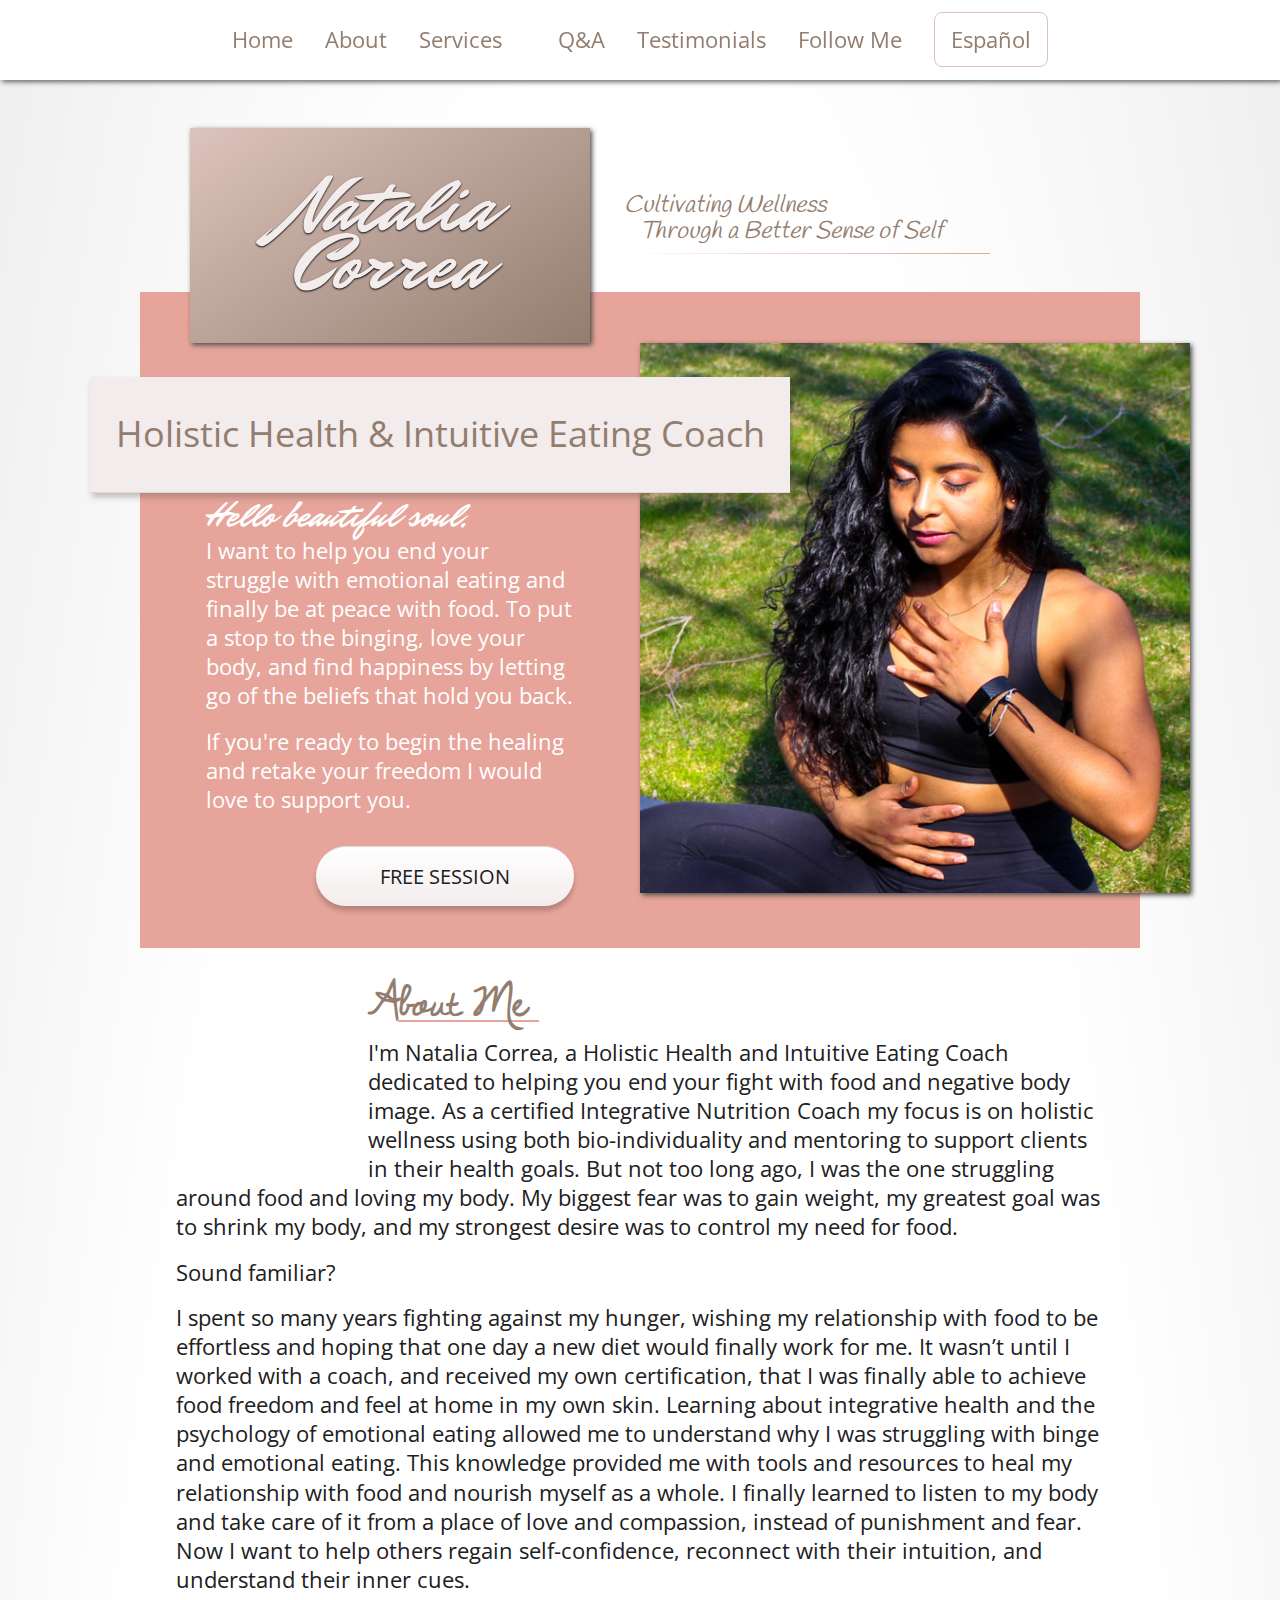
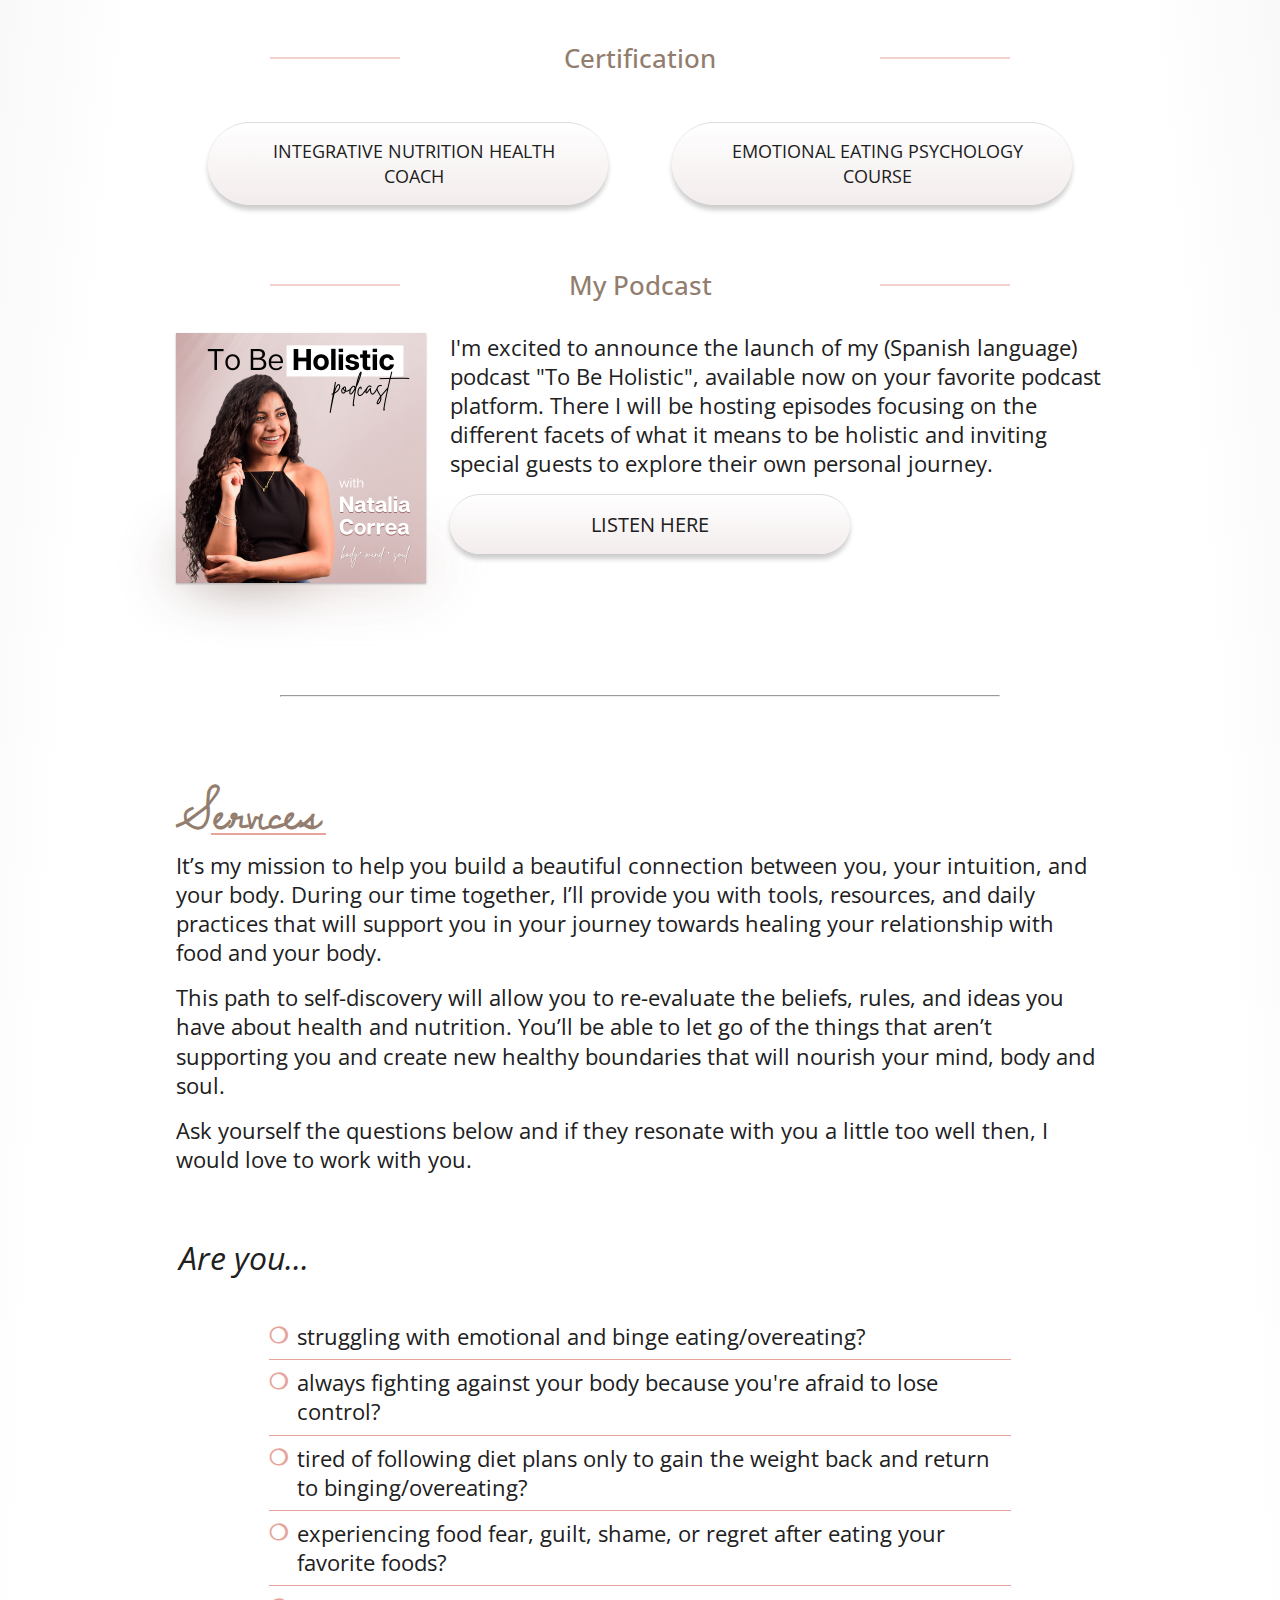
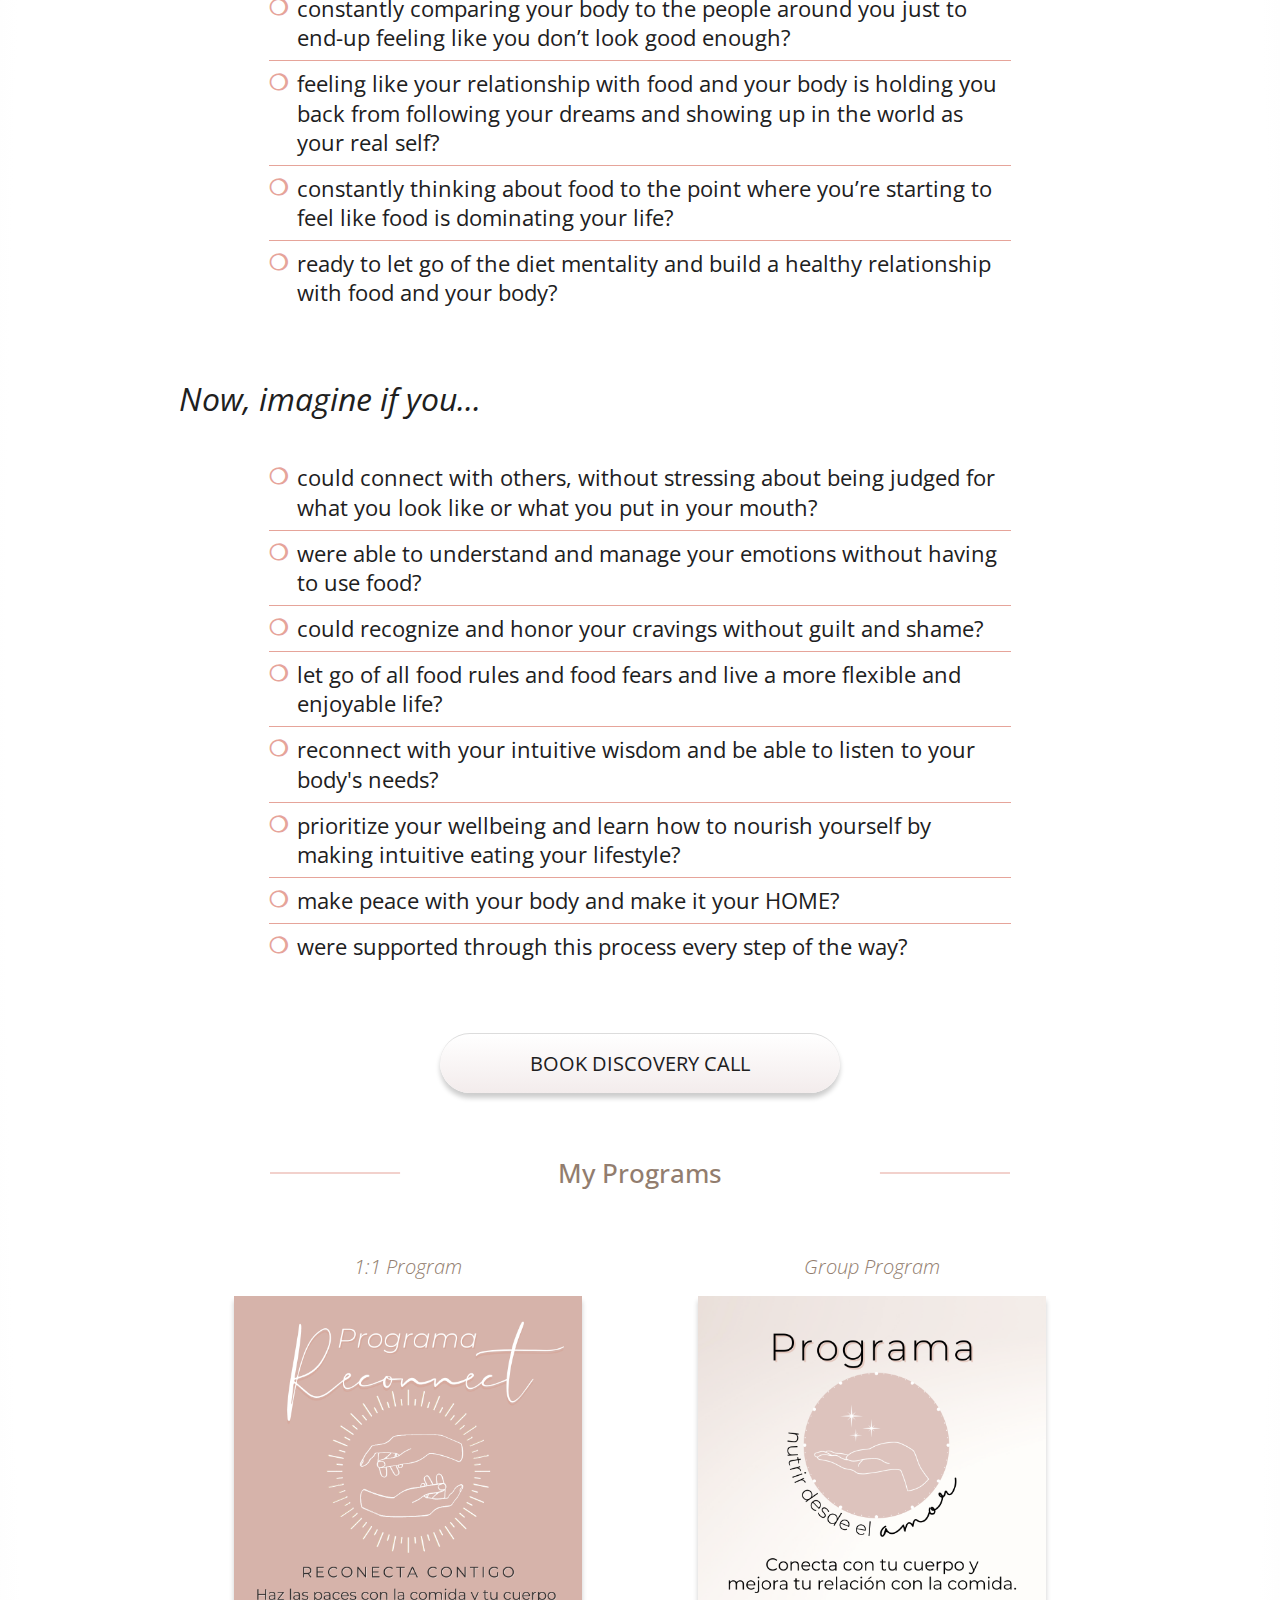
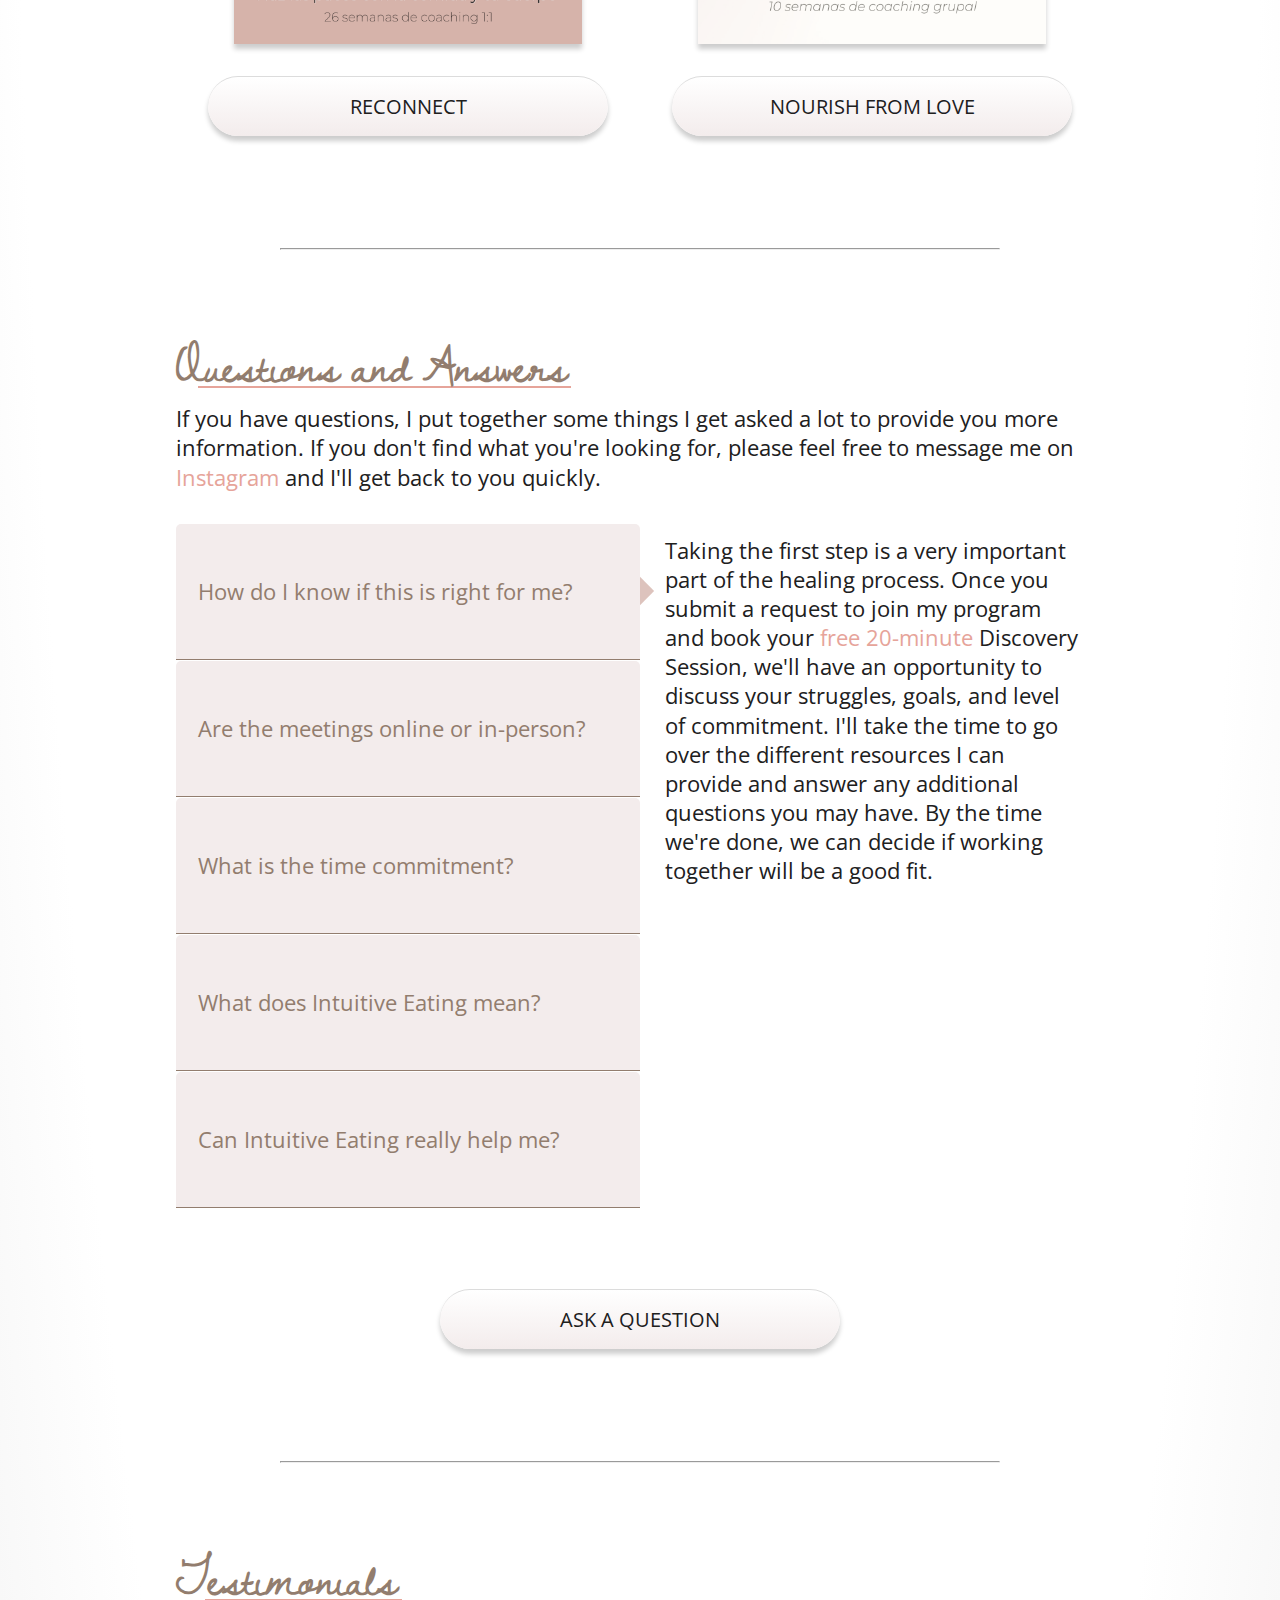
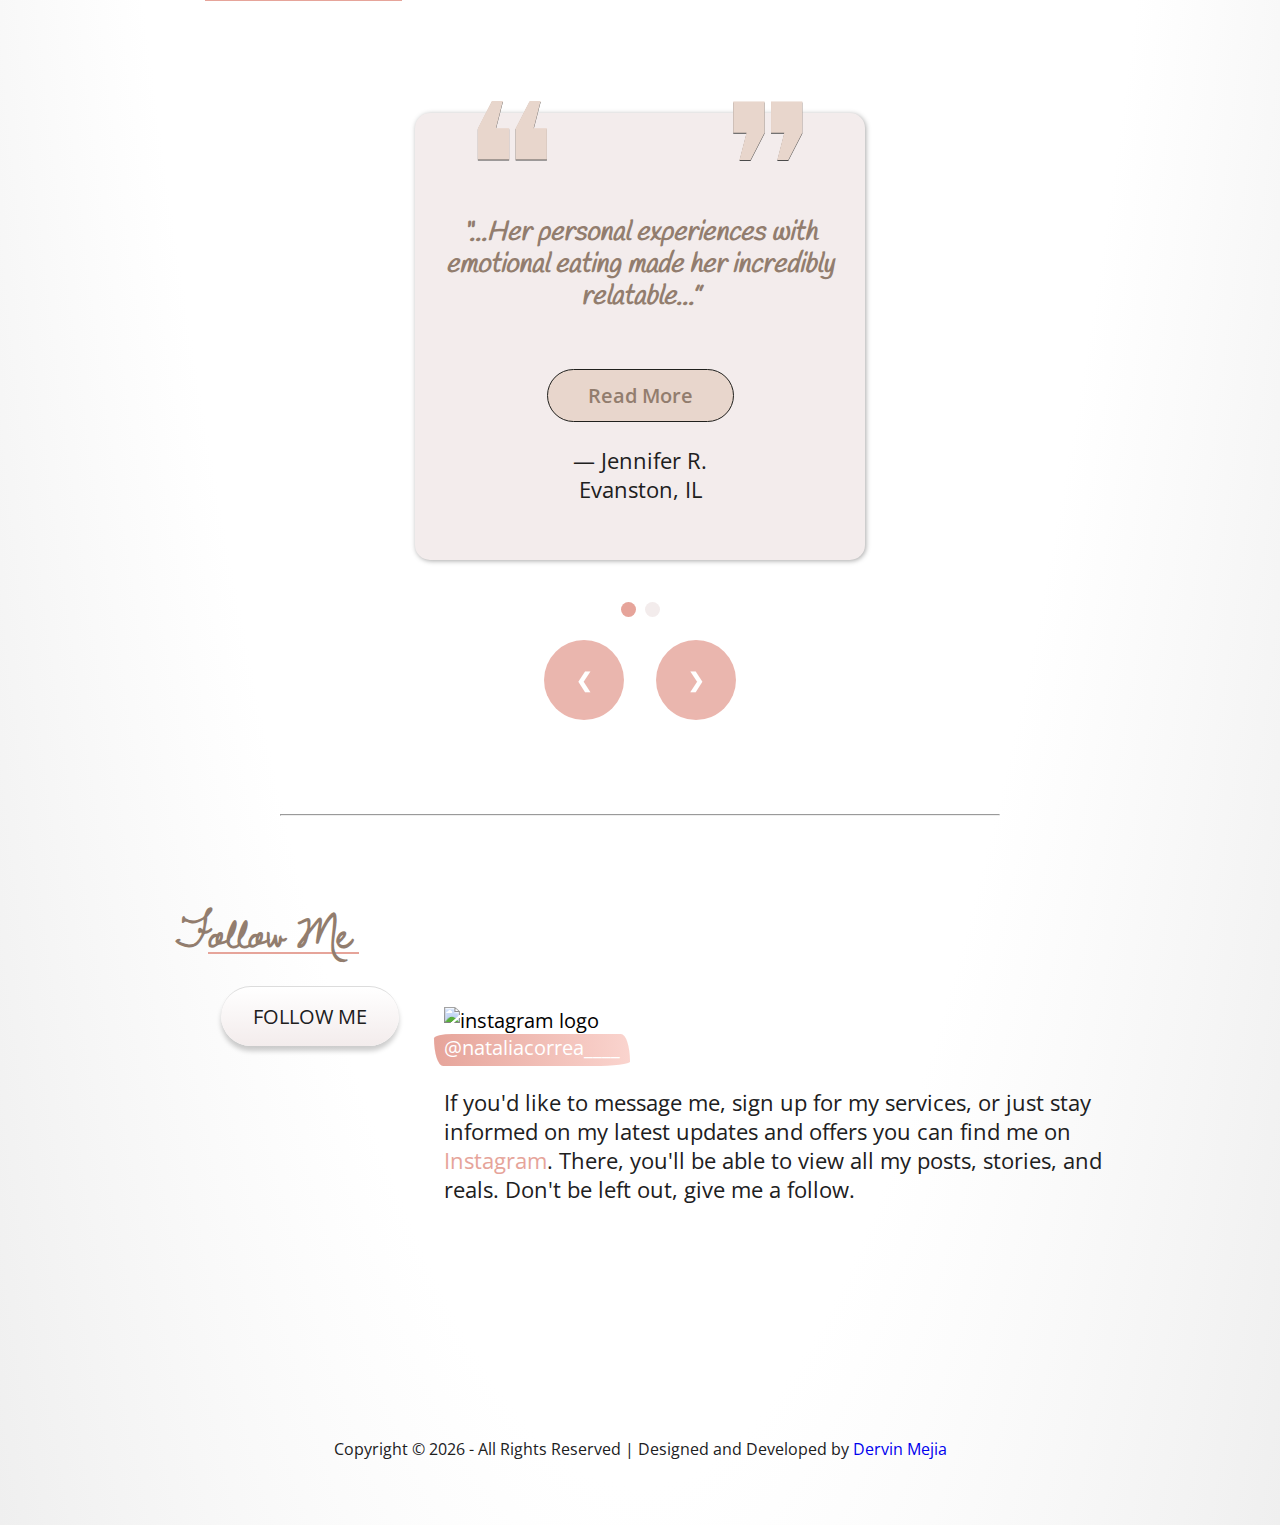
==== english.html @ 07b3b5d3 "update content, add reconnect and nourish pages" ====
<!DOCTYPE html>
<html lang="en">

<head>

  <link rel="shortcut icon" href="./images/favicon.png" type="image/png">

  <meta charset="UTF-8">
  <meta name="viewport" content="width=device-width, initial-scale=1.0">

  <meta name="description"
    content="Natalia Correa is a Health Coach helping sufferers of binge & emotional eating to build new beliefs about body image, food & self-care to redefine wellness">
  <meta name="keywords"
    content="Binge, Binging, Emotional Eating, Intuitive Eating, Integrative Nutrition, Integrative, Nutrition, Weight Gain, Weight Loss, Wellness, Lifestyle, Health, Health Coaching, Food Freedom, Mentoring ">
  <meta name="author" content="Natalia Correa">

  <meta property="fb:app_id" content="1051014145379075" />
  <meta property="og:type" content="website" />
  <meta property="og:title" content="Natalia Correa | Health Coach" />
  <meta property="og:site_name" content="Natalia Correa | Health Coach" />
  <meta property="og:description" content="Natalia Correa is a Health Coach helping sufferers of binge & emotional eating to build new beliefs about body image, food & self-care to redefine wellness" />
  <meta property="og:image" content="https://nataliacorrea.com/images/meditate.jpg" />
  <meta property="og:url" content="https://nataliacorrea.com/" />

  <title>Natalia Correa | Health Coach</title>

  <link rel="stylesheet"
    href="https://stackpath.bootstrapcdn.com/bootstrap/4.5.0/css/bootstrap.min.css"
    integrity="sha384-9aIt2nRpC12Uk9gS9baDl411NQApFmC26EwAOH8WgZl5MYYxFfc+NcPb1dKGj7Sk"
    crossorigin="anonymous">
  <link rel="stylesheet" href="https://use.fontawesome.com/releases/v5.0.10/css/all.css"
    integrity="sha384-+d0P83n9kaQMCwj8F4RJB66tzIwOKmrdb46+porD/OvrJ+37WqIM7UoBtwHO6Nlg"
    crossorigin="anonymous">
  <link rel="stylesheet"
    href="https://fonts.googleapis.com/css2?family=Allura&family=Calligraffitti&family=Open+Sans&family=Qwigley&display=swap">
  <link rel="stylesheet"
    href="https://fonts.googleapis.com/css2?family=Charmonman&family=Dancing+Script&family=Dawning+of+a+New+Day&family=Give+You+Glory&family=Italianno&family=La+Belle+Aurore&family=Liu+Jian+Mao+Cao&family=Reenie+Beanie&family=Zeyada&display=swap">
  <link rel="stylesheet" href="https://fonts.googleapis.com/css2?family=Mr+Dafoe&display=swap">
  <link rel="preconnect" href="https://fonts.gstatic.com">
  <link href="https://fonts.googleapis.com/css2?family=Handlee&display=swap" rel="stylesheet">

  <link rel="stylesheet" href="css/app.css">

  <script src="https://kit.fontawesome.com/9ba4d583d5.js" crossorigin="anonymous"></script>

</head>

<body>
  <div class="main-container">
    <div id="top-btn" class="btn-fixed">
      <div class="btn-grid">
        <span class="to-top hide">&#10095;</span>
      </div>
    </div>
    <nav class="navigation">

      <div id="nav-btn" class="btn-fixed">
        <div class="btn-grid">
          <input type="checkbox" id="hamburger" />
          <label for="hamburger">
            <span class="sr-only">Menu</span>
            <i class="fas fa-bars"></i>
          </label>
        </div>
      </div>

      <ul class="menu">
        <i class="far fa-times-circle"></i>
        <li><a href="/english.html#home" class="scroll" data-offset="150"><span>Home</span></a></li>
        <li><a href="/english.html#about" class="scroll" data-offset="150"><span>About</span></a></li>
        <li class="dropdown"><a href="/english.html#services" class="scroll" data-offset="75"><span>Services</span></a>
          <ul class="sub-menu">
            <li><a href="/reconnect.html"><span>Reconnect Program</span></a></li>
            <li><a href="/nourish.html"><span>Nourish From Love Program</span></a></li>
          </ul>
        </li>
        <li><a href="/english.html#qa" class="scroll" data-offset="75"><span>Q&A</span></a></li>
        <li><a href="/english.html#testimonials" class="scroll" data-offset="75"><span>Testimonials</span></a></li>
        <li><a href="/english.html#follow" class="scroll" data-offset="75"><span>Follow Me</span></a></li>
        <li><a href="/index.html" class="language"><span>Español</span></a></li>
      </ul>
    </nav>

    <header id="home" class="home-section">
      <div class="item-container">
        <div class="grid content">

          <a href="index.html" class="language"><span>Español</span></a>

          <p class="title">Natalia Correa</p>
          <p class="tag-line"><span>Cultivating Wellness</span><span>Through a Better Sense of
              Self</span></p>

          <div class="header-callout">
            <h1><span>Holistic Health&nbsp;</span><span>& Intuitive Eating Coach</span></h1>
          </div>

          <div class="banner-img">
            <img src="./images/intuitive-eating-meditation.png"
              alt="Natalia meditating with eyes closed and hand on heart, sitting cross legged on yoga matt in the park"
              title="banner image">
          </div>

          <div class="grid backdrop">
            <div class="intro">
              <p class="welcome">Hello beautiful soul,</p>
              <p class="name">I want to help you end your struggle with emotional eating and finally be at peace
                with food. To put a stop to the binging, love your body, and find happiness by letting go of
                the beliefs that hold you back.</p>
              <p>If you're ready to begin the healing and retake your freedom I would love to
                support you.</p>
              <a href="https://calendly.com/natalia_correa/discovery-call" target="_blank"
                rel="noopener noreferrer" class="cta">FREE SESSION</a>
            </div>
          </div>
        </div>
      </div>
    </header>

    <main>

      <section id="about" class="about-section">
        <div class="bio-pic animate hide">
          <div class="animate square"></div>
          <img src="./images/bioPic.jpg" alt="Natalia Correa smiling"
            title="Profile picture">
        </div>

        <div class="item-container">
          <div class="content">
            <h2>About Me</h2>
            <p>I'm Natalia Correa, a Holistic Health and Intuitive Eating Coach dedicated to helping
              you end your
              fight with food and negative body image. As a certified Integrative Nutrition Coach my
              focus is on
              holistic wellness using both bio-individuality and mentoring to support clients in
              their health goals.
              But not too long ago, I was the one struggling around food and loving my body. My
              biggest
              fear was to gain weight, my greatest goal was to shrink my body, and my strongest
              desire was to control
              my need for food.</p>
            <p>Sound familiar?</p>
            <p>I spent so many years fighting against my hunger, wishing my relationship with food
              to be effortless
              and hoping that one day a new diet would finally work for me. It wasn’t until I worked
              with a coach,
              and received my own certification, that I was finally able to achieve food freedom and
              feel
              at home in my own skin. Learning about integrative health and the psychology of
              emotional eating allowed
              me to understand why I was struggling with binge and emotional eating. This knowledge
              provided me with
              tools and resources to heal my relationship with food and nourish myself as a whole. I
              finally learned to
              listen to my body and take care of it from a place of love and compassion, instead of
              punishment and
              fear. Now I want to help others regain self-confidence, reconnect with their
              intuition, and
              understand their inner cues.</p>

            <h3 class="animate fff expand">Certification</h3>
            <div class="certifications">
              <a href="https://www.credly.com/badges/00db72fe-18e5-445b-955a-16bbfd015682"
                target="_blank" rel="noopener noreferrer" class="cta">
                <i class="fa fa-graduation-cap" aria-hidden="true"></i>
                Integrative Nutrition Health Coach
              </a>
              <a href="https://www.credly.com/badges/098a0854-853b-4ace-9980-cee1cf766b39"
                target="_blank" rel="noopener noreferrer" class="cta">
                <i class="fa fa-graduation-cap" aria-hidden="true"></i>
                Emotional Eating Psychology Course
              </a>
            </div>

            <h3 class="animate fff expand">My Podcast</h3>
            <div class="podcast">
              <div class="podcast-image">
                <img src="./images/podcast.png" alt="podcast cover">
              </div>
              <div class="podcast-content">
                <p>
                  I'm excited to announce the launch of my (Spanish language) podcast "To Be
                  Holistic", available now on your favorite podcast platform.
                  There I will be hosting episodes focusing on the different facets of what it means
                  to be holistic and inviting special
                  guests to explore their own personal journey.
                </p>

                <a href="https://tobeholistic.buzzsprout.com/" target="_blank"
                  rel="noopener noreferrer" class="cta">Listen Here</a>
              </div>

            </div>
          </div>
        </div>
      </section>

      <hr>

      <section id="services" class="services-section">
        <div class="item-container">
          <div class="content">
            <h2>Services</h2>

            <p>It’s my mission to help you build a beautiful connection between you, your intuition,
              and your
              body. During our time together, I’ll provide you with tools, resources, and daily
              practices that
              will support you in your journey towards healing your relationship with food and your
              body.</p>
            <p>This path to self-discovery will allow you to re-evaluate the beliefs, rules, and
              ideas you
              have about health and nutrition. You’ll be able to let go of the things that aren’t
              supporting you and
              create new healthy boundaries that will nourish your mind, body and soul.</p>
            <p>Ask yourself the questions below and if they resonate with you a little too well
              then, I
              would love to work with you.</p>

            <ul class="list mb-4">
              <span class="animate highlight-dark"><span class="animate highlight-text">Are
                  you...</span></span>
              <li>struggling with emotional and binge eating/overeating?</li>
              <li>always fighting against your body because you're afraid to lose control?</li>
              <li>tired of following diet plans only to gain the weight back and return to
                binging/overeating?</li>
              <li>experiencing food fear, guilt, shame, or regret after eating your favorite foods?
              </li>
              <li>constantly comparing your body to the people around you just to end-up feeling
                like you don’t
                look good enough?</li>
              <li>feeling like your relationship with food and your body is holding you back from
                following your
                dreams and showing up in the world as your real self?</li>
              <li>constantly thinking about food to the point where you’re starting to feel like
                food is
                dominating your life?</li>
              <li>ready to let go of the diet mentality and build a healthy relationship with food
                and your
                body?</li>
            </ul>

            <ul class="list mb-4">
              <span class="animate highlight-dark"><span class="animate highlight-text">Now, imagine
                  if you...</span></span>
              <li>could connect with others, without stressing about being judged for what you look
                like or
                what you put in your mouth?</li>
              <li>were able to understand and manage your emotions without having to use food?</li>
              <li>could recognize and honor your cravings without guilt and shame?</li>
              <li>let go of all food rules and food fears and live a more flexible and enjoyable
                life?</li>
              <li>reconnect with your intuitive wisdom and be able to listen to your body's needs?
              </li>
              <li>prioritize your wellbeing and learn how to nourish yourself by making intuitive
                eating your
                lifestyle?</li>
              <li>make peace with your body and make it your HOME?</li>
              <li>were supported through this process every step of the way?</li>
            </ul>

            <a href="https://calendly.com/natalia_correa/discovery-call" target="_blank"
              rel="noopener noreferrer" class="cta">BOOK DISCOVERY CALL</a>


            <h3 class="animate fff expand">My Programs</h3>

            <div class="two-columns">
              <div>
                <h4>1:1 Program</h4>
                <a href="/reconnect.html">
                  <img src="./images/reconnect-logo.png" alt="reconnect" class="program">
                </a>
                <a href="/reconnecta.html" class="cta">
                  Reconnect
                </a>
              </div>
              <div>
                <h4>Group Program</h4>
                <a href="/nourish.html">
                  <img src="./images/nourish-logo.png" alt="nourish" class="program">
                </a>
                <a href="/nutrir.html" class="cta">
                  Nourish from Love
                </a>
              </div>
            </div>

          </div>
        </div>
      </section>

      <hr>

      <section id="qa" class="qa-section">
        <div class="item-container">
          <div class="content">

            <h2>Questions and Answers</h2>
            <p>If you have questions, I put together some things I get asked a lot to provide you
              more information.
              If you don't find what you're looking for, please feel free to message me on
              <a href="https://www.instagram.com/nataliacorrea____/" target="_blank"
                rel="noopener noreferrer">Instagram</a>
              and I'll get back to you quickly.
            </p>

            <div class="accordions tabbed">
              <div class="accordion-item">
                <input type="checkbox" id="acc-faq-1">
                <label for="acc-faq-1" class="arrow">How do I know if this is right for me?</label>
                <div class="accordion-content hide show">
                  <p>Taking the first step is a very important part of the healing process. Once you
                    submit a request to join
                    my program and book your 
                    <a href="https://calendly.com/natalia_correa/discovery-call" target="_blank">free 20-minute</a> Discovery
                    Session, we'll have an opportunity to discuss your
                    struggles, goals, and level of commitment. I'll take the time to go over the
                    different resources I can
                    provide and answer any additional questions you may have. By the time we're
                    done, we can decide if working
                    together will be a good fit.
                  </p>
                </div>
              </div>
              <div class="accordion-item">
                <input type="checkbox" id="acc-faq-2">
                <label for="acc-faq-2" class="arrow">Are the meetings online or in-person?</label>
                <div class="accordion-content hide">
                  <p>Sessions are only available online via web conferencing at this time.
                    Unfortunately, due to current
                    circumstances, in-person meetings are not possible.</p>
                </div>
              </div>
              <div class="accordion-item">
                <input type="checkbox" id="acc-faq-3">
                <label for="acc-faq-3" class="arrow">What is the time commitment?</label>
                <div class="accordion-content hide">
                  <p>Sessions consist of 1-hour one-on-ones every two weeks. However, I know that
                    life gets busy, so don’t
                    worry. Every effort will be made to book appointments that are convenient to
                    your schedule.</p>
                </div>
              </div>
              <div class="accordion-item">
                <input type="checkbox" id="acc-faq-4">
                <label for="acc-faq-4" class="arrow">What does Intuitive Eating mean?</label>
                <div class="accordion-content hide">
                  <p>Intuitive Eating is a <em>non-diet</em> approach that helps you build a long-term,
                    healthy relationship with
                    food. It guides you to identify and reconnect with your natural hunger and
                    fullness cues. Intuitive Eating
                    puts you back in tune with your body's unique needs, instead of relying on
                    outside influences that tell
                    you what, when, and how much to eat.</p>
                </div>
              </div>
              <div class="accordion-item">
                <input type="checkbox" id="acc-faq-5">
                <label for="acc-faq-5" class="arrow">Can Intuitive Eating really help me?</label>
                <div class="accordion-content hide">

                  <p>The truth is, Intuitive Eating is for everyone, but it can make a huge
                    difference for people who have
                    an unhealthy relationship with food. However, by asking yourself the following
                    questions you can help
                    decide the answer for yourself</p>
                  <p>Do you obsess over your body size or the number you see on the scale? As a
                    result, have you done things
                    like calorie count or track food, exercise to make up for what you eat, or
                    eliminate entire food groups?
                    How about feeling deprived, out of control, or ashamed? Do you end up binging
                    when you're unable to hold
                    back cravings anymore? Do you think your self-worth depends on the way you look?
                  </p>
                  <p>If you answered yes to any of these then it means it's time for a change.
                    Intuitive Eating can make a
                    difference.</p>
                </div>
              </div>
            </div>

            <a href="https://www.instagram.com/nataliacorrea____/" target="_blank"
              rel="noopener noreferrer" class="cta">ASK A QUESTION</a>

          </div>
        </div>
      </section>

      <hr>

      <section id="testimonials" class="testimonials-section">
        <div class="item-container">
          <div class="content">
            <h2>Testimonials</h2>
            <div class="slideshow-container">
              <div class="mySlides">
                <div class="testimonial-item">
                  <div class="testimonial-content">
                    <div class="front">
                      <span class="quotes"></span>
                      <!-- <div class="client-image one"></div> -->
                      <div class="front-content">
                        <div class="client-testimonial">
                          <q class="part">“...Her personal experiences with emotional eating made
                            her incredibly relatable...”</q>
                        </div>
                        <a class="read-more">Read More</a>
                        <div class="client-name one">
                          <p>&mdash; Jennifer R.<br>Evanston, IL</p>
                        </div>
                      </div>
                    </div>
                    <div class="back">
                      <!-- <span class="quotes"></span> -->
                      <!-- <div class="client-image one"></div> -->
                      <div class="back-content">
                        <!-- <a class="back-arrow">Back</a> -->
                        <div class="client-testimonial">
                          <q class="full">“Natalia has a great energy about her and was exactly the
                            sounding board I was looking
                            for. Her personal experiences with emotional eating made her incredibly
                            relatable, and I felt like I
                            had a true partner in my journey. Natalia was able to offer practical,
                            achievable steps that set me
                            on a path to success. I highly recommend her!”
                          </q>
                        </div>
                        <br>
                        <a href="#testimonials" class="read-less">Read Less</a>
                        <div class="client-name one">
                          <p>&mdash; Jennifer P.<br>Evanston, IL</p>
                        </div>
                      </div>
                    </div>
                  </div>
                </div>
              </div>
              <div class="mySlides">
                <div class="testimonial-item">
                  <div class="testimonial-content">
                    <div class="front">
                      <span class="quotes"></span>
                      <!-- <div class="client-image two"></div> -->
                      <div class="front-content">
                        <div class="client-testimonial">
                          <q class="part">“...She's done a fabulous job holding space for me and
                            educating me about the mind, body, and soul connection...”</q>
                        </div>
                        <a class="read-more">Read More</a>
                        <div class="client-name two">
                          <p>&mdash; Adrienne W.<br>Salt Lake City, Utah</p>
                        </div>
                      </div>
                    </div>
                    <div class="back">
                      <!-- <span class="quotes"></span> -->
                      <!-- <div class="client-image two"></div> -->
                      <div class="back-content">
                        <!-- <a class="back-arrow">Back</a> -->
                        <div class="client-testimonial">
                          <q class="full">Natalia is a very thoughtful, caring, knowledgeable, and
                            understanding coach. She's been able to
                            help me change my overall mindset around food and the role it plays in
                            my life. She's done a
                            fabulous job holding space for me and educating me about the mind, body,
                            and soul connection. I have
                            really benefited from learning about the different types of hunger and
                            understanding how they all
                            play a role in my life. I would recommend her to anyone who is looking
                            to understand their body,
                            their hunger, and their relationship with food.</q>
                        </div>
                        <br>
                        <a href="#testimonials" class="read-less">Read Less</a>
                        <div class="client-name two">
                          <p>&mdash; Adrienne W.<br>Salt Lake, Utah</p>
                        </div>
                      </div>
                    </div>
                  </div>
                </div>
              </div>

              <div class="controls">
                <a class="prev" onclick="plusSlides(-1)">&#10094;</a>
                <a class="next" onclick="plusSlides(1)">&#10095;</a>
              </div>
            </div>
            <div class="dot-container">
              <span class="dot" onclick="currentSlide(1)"></span>
              <span class="dot" onclick="currentSlide(2)"></span>
              <!-- <span class="dot" onclick="currentSlide(3)"></span> -->
            </div>
          </div>
        </div>

        <br>

      </section>

      <hr>

      <section id="follow" class="follow-section">
        <div class="item-container">
          <div class="content">
            <h2>Follow Me</h2>

            <div class="insta">
              <div class="insta-link">
                <a href="https://www.instagram.com/nataliacorrea____/" target="_blank"
                  rel="noopener noreferrer">
                  <i class="fab fa-instagram" aria-hidden="true"></i>
                </a>
                <a href="https://www.instagram.com/nataliacorrea____/" target="_blank"
                  rel="noopener noreferrer" class="cta">
                  follow me
                </a>
              </div>
              <div class="insta-info">
                <img
                  src="https://www.instagram.com/static/images/web/mobile_nav_type_logo.png/735145cfe0a4.png"
                  alt="instagram logo" title="instagram logo">
                <span class="highlight">
                  <a href="https://www.instagram.com/nataliacorrea____/" target="_blank"
                    rel="noopener noreferrer">
                    @nataliacorrea____
                  </a>
                </span>
                <br>
                <br>
                <p>If you'd like to message me, sign up for my services, or just stay informed on my
                  latest updates and offers you can find me on
                  <a href="https://www.instagram.com/nataliacorrea____/" target="_blank"
                    rel="noopener noreferrer">Instagram</a>. There, you'll be able to view all my
                  posts, stories, and reals. Don't be left out, give me a follow.
                </p>
              </div>

            </div>
            <div id="instafeed">
              <!-- instagram feed imported here -->
            </div>

            <div class="fb fb-like" data-href="https://nataliacorrea.com/" data-width=""
              data-layout="button" data-action="like" data-size="small" data-share="true"></div>

          </div>
        </div>
      </section>
    </main>
    <footer>
      <p>Copyright © <nm>
          <script type="text/javascript">
            document.write(new Date().getFullYear());
          </script>
        </nm> - All Rights Reserved | Designed and Developed by <a class=""
          href="http://dervinmejia.com" target="_blank" rel="noopener">Dervin Mejia</a></p>
    </footer>
  </div>

  <script src="https://ajax.googleapis.com/ajax/libs/jquery/3.5.1/jquery.min.js"></script>

  <script src="https://cdn.jsdelivr.net/npm/popper.js@1.16.0/dist/umd/popper.min.js"
    integrity="sha384-Q6E9RHvbIyZFJoft+2mJbHaEWldlvI9IOYy5n3zV9zzTtmI3UksdQRVvoxMfooAo"
    crossorigin="anonymous"></script>

  <script src="https://stackpath.bootstrapcdn.com/bootstrap/4.5.0/js/bootstrap.min.js"
    integrity="sha384-OgVRvuATP1z7JjHLkuOU7Xw704+h835Lr+6QL9UvYjZE3Ipu6Tp75j7Bh/kR0JKI"
    crossorigin="anonymous"></script>

  <script type="text/javascript" src="./js/instafeed.js"></script>
  <script type="text/javascript" src="js/global.js"></script>


  <div id="fb-root"></div>
  <script async defer crossorigin="anonymous"
    src="https://connect.facebook.net/en_US/sdk.js#xfbml=1&version=v9.0&appId=1051014145379075&autoLogAppEvents=1"
    nonce="lxeEaCYO"></script>

  <script>
        // window.fbAsyncInit = function () {
        //   FB.init({
        //     appId: '1051014145379075',
        //     autoLogAppEvents: true,
        //     status: true,
        //     xfbml: true,
        //     version: 'v9.0'
        //   });
        //   FB.AppEvents.logPageView();
        // };

        // (function (d, s, id) {
        //   var js, fjs = d.getElementsByTagName(s)[0];
        //   if (d.getElementById(id)) { return; }
        //   js = d.createElement(s); js.id = id;
        //   js.src = "https://connect.facebook.net/en_US/sdk.js";
        //   fjs.parentNode.insertBefore(js, fjs);
        // }(document, 'script', 'facebook-jssdk'));

        // FB.ui({
        //   method: 'share',
        //   href: 'https://developers.facebook.com/docs/'
        // }, function (response) { });

    /* :::::::::::::::::: end FACEBOOK ADD/SHARE :::::::::::::::::: */
  </script>

</body>

</html>
---- css/app.css ----
/* ::::: VARIABLES ::::: */
:root {
  --insta1: #F3ECEC;
  --insta2: #E8D6CC;
  --insta3 :#DDC3BD;
  --insta4 :#927d6e;
  --insta5 :#e6a49a;
  --text: #20201d;
}
/* ::::: end VARIABLES ::::: */


/* ::::: RESET ::::: */
/* Box sizing rules */
*,
*::before,
*::after,
html {
  -webkit-box-sizing: border-box;
          box-sizing: border-box;
}
/* html,  */
html:focus-visible {
  scroll-behavior: smooth;
}
/* Remove default padding */
ul[class],
ol[class] {
  padding: 0;
  margin-bottom: 1rem;
}
/* Remove default margin */
body, h1, h2, h3, h4, p, 
ul[class],ol[class], li,
figure, figcaption,
blockquote, dl, dd {
  margin: 0;
}
h2, h3, h4, p {
  margin-bottom: 1rem;
}
/* Set core body defaults */
body {
  line-height: 1.35;
  min-height: 100vh;
  scroll-behavior: smooth;
  text-rendering: optimizeSpeed;
}
/* Remove list styles on ul, ol elements with a class attribute */
ul[class], ol[class] {
  list-style: none;
}
/* A elements that don't have a class get default styles */
a:not([class]) {
  -webkit-text-decoration-skip: ink;
    text-decoration-skip-ink: auto;
}
a {
  text-decoration: none;
  transition: all .35s ease-in;
}
/* Make images easier to work with */
img {
  display: block;
  max-width: 100%;
}
/* Natural flow and rhythm in articles by default */
article > * + * {
  margin-top: 1em;
}
/* Inherit fonts for inputs and buttons */
input, button, textarea, select {
  font: inherit;
}
/* ::::: end RESET ::::: */


/* ::::: GLOBAL STYLES ::::: */
html, body {
  font-family: 'Open Sans', sans-serif;
}
hr {
  display: block;
  margin: 2rem auto;
  width: 80%;
}
@media screen and (min-width: 768px) {
  hr {
    display: block;
    margin: 4rem auto;
    width: 60%;
  }
}
p, q, ul, li, label {
  color: var(--text);
  font-size: 1.35rem;
}
@media screen and (min-width: 320px) and (max-width: 374px) {
  p:not([class]), a, q, ul, li, label, span {
    font-size: .95rem;
    line-height: 1.2rem
  }
  header .tag-line {
    font-size: .85rem !important;
    line-height: 1.2rem !important;
  }
}
q:before, q:after{ content: "";}
ul.list {
  margin: 4rem auto;
}
@media screen and (min-width: 768px) {
  ul.list {
    width: 80%;
  }
}
ul.list.no-bullet {
  margin: .5rem auto;
  width: auto;
}
ul.list.no-bullet li::before {
  content: '';
  margin: 0;
}

ul.list li::before {
  color: var(--insta5);
  content: '\274D';
  display: -webkit-inline-box;
  display: -ms-inline-flexbox;
  display: inline-flex;
  font-style: normal;
  font-variant: normal;
  text-rendering: auto;
  -webkit-font-smoothing: antialiased;
  font-family: "Font Awesome 5 Free";
  font-weight: 900;
  margin-right: .5rem;
}
ul.list li {
  border-bottom: 1px solid var(--insta5);
  padding: .5rem 0;
  display: -webkit-box;
  display: -ms-flexbox;
  display: flex;
}
ul.list li:last-child {
  border: none;
}
h2 {
  color: var(--insta4);
  display: inline-block;
  font-family: 'Dawning of a New Day', cursive;
  font-size: 2rem;
  line-height: 1.8rem;
  margin-top: 1rem;
  word-spacing: -10px;
}
@media screen and (min-width: 380px){
  h2 {font-size: 2.5rem; line-height: 2.2rem;};
}
@media screen and (min-width: 768px){
  h2 {font-size: 3rem; line-height: 2.5rem;};
}
/* @media screen and (min-width: 411px){
  h2 {font-size: 3rem};
} */
h2:after, h2:before {
  content: '';
  display: block;
  background-color: var(--insta5);
  height: 2px; 
  justify-items: self-start;
  margin-left: 2rem;
  text-align: end;
}
h2::before {position: absolute;}
.about-section h2:after {margin-left: 1.2rem; width: 89px;}
@media screen and (min-width: 380px){
  .about-section h2:after {margin-left: 1.5rem; width: 112px;}
}    
@media screen and (min-width: 768px){
  .about-section h2:after {margin-left: 1.9rem; width: 141px;}
}

.services-section h2:after {margin-left: 1.4rem; width: 78px;}
@media screen and (min-width: 380px){
  .services-section h2:after {margin-left: 1.8rem; width: 96px;}
}    
@media screen and (min-width: 768px){
  .services-section h2:after {margin-left: 2.2rem; width: 115px;}
}

  /* --- PROGRAMS --- */

  .two-columns div img {
    margin: auto;
  }
  .two-columns div h4 {
    color: var(--insta4);
    font-style: italic;
    font-weight: 100;
    text-align: center;
  }
  .two-columns div a img.program {
    box-shadow: rgb(0 0 0 / 20%) 0px 5px 5px;
    cursor: pointer;
    margin-bottom: 2rem;
    transition: all 0.3s ease 0s;
    width: 75%;
  }
  .two-columns div a:active > img.program,
  .two-columns div a:focus > img.program,
  .two-columns div a:hover > img.program {
    box-shadow: 0px 8px 15px rgb(0 0 0 / 20%);
    transform: translateY(-5px);
  }
  .two-columns.program div:first-child img {
    display: none;
  }
  .two-columns.program div:last-child img {
    margin: auto;
  }
  /* --- end PROGRAMS --- */

.reconnect-section h2:after {margin-left: 1.2rem; width: 198px;}
@media screen and (min-width: 380px){
  .reconnect-section h2:after {margin-left: 1.4rem; width: 250px;}
}    
@media screen and (min-width: 768px){
  .reconnect-section h2:after {margin-left: 1.8rem; width: 300px;}
}

.nourish-section h2:after {margin-left: 0; width: 6.5rem;}
.nourish-section h2:before {margin: 1.7rem 0 0 .9rem; width: 220px;}
@media screen and (min-width: 375px){
  .nourish-section h2:after {display: none;}
  .nourish-section h2:before {margin: 1.8rem 0 0 1.2rem; width: 315px;}
}    
@media screen and (min-width: 380px){
  .nourish-section h2:after {display: block; margin-left: 0; width: 125px;}
  .nourish-section h2:before {margin: 2.2rem 0 0 .9rem; width: 320px;}
}    
@media screen and (min-width: 410px){
  .nourish-section h2:after {margin-left: 0; width: 130px;}
  .nourish-section h2:before {margin: 2.2rem 0 0 .9rem; width: 285px;}
}    
@media screen and (min-width: 550px){
  .nourish-section h2:after {display: none;}
  .nourish-section h2:before {margin: 2.6rem 0 0 1.8rem; width: 490px;}
}    
@media screen and (min-width: 768px){
  .nourish-section h2:after {margin-left: 1.8rem; width: 490px;}
}

.qa-section h2:after {margin-left: 1.1rem; width: 242px;}
@media screen and (min-width: 380px){
  .qa-section h2:after {margin-left: 1.4rem; width: 304px;}
}
@media screen and (min-width: 768px){
  .qa-section h2:after {margin-left: 1.4rem; width: 373px;}
}

.testimonials-section h2:after {margin-left: 1.2rem; width: 134px;}
@media screen and (min-width: 380px){
  .testimonials-section h2:after {margin-left: 1.5rem; width: 165px;}
}
@media screen and (min-width: 768px){
  .testimonials-section h2:after {margin-left: 1.8rem; width: 197px;}
}

.follow-section h2:after {margin-left: 1.3rem; width: 99px;}
@media screen and (min-width: 380px){
  .follow-section h2:after {margin-left: 1.6rem; width: 125px;}
}
@media screen and (min-width: 768px){
  .follow-section h2:after {margin-left: 2rem; width: 151px;}
} 

h3 {
  color: var(--insta4);
  font-family: 'Open Sans', sans-serif;
  font-size: 1.65rem;
  font-weight: 500;
  line-height: .85rem;
  text-align: center;
}
h3.fff {
  -ms-flex-line-pack: center;
      align-content: center;
  color: var(--insta4);
  display: -webkit-box;
  display: -ms-flexbox;
  display: flex;
  font-weight: 500;
  -webkit-box-pack: center;
      -ms-flex-pack: center;
          justify-content: center;
  line-height: 2rem;
  margin: 4rem auto;
  position: relative;
  text-align: center;
}
.flex {
  display: -webkit-box;
  display: -ms-flexbox;
  display: flex;
}
.grid {
  display: -ms-grid;
  display: grid;
  -ms-grid-columns: (1fr)[12];
  grid-template-columns: repeat(24, 1fr);
  grid-auto-rows: auto 50px;
  grid-template-rows: none;
}
/* @media screen and (min-width: 960px) {
  .grid {
    grid-auto-rows: 50px !important;
  }
}
 */
.item-container {
  -ms-grid-column: 1;
  -ms-grid-column-span: 12;
  grid-column: 1/13;
}
.main-container {
  overflow-x: hidden;
}
section a {
  color: var(--insta5);
}
section a:hover {
  color: var(--insta5);
  text-decoration: underline;
}
section .item-container {
  padding: 1rem;
}
main {
  width: 100%;
}
footer {
  display: -webkit-box;
  display: -ms-flexbox;
  display: flex;
  -webkit-box-pack: center;
      -ms-flex-pack: center;
          justify-content: center;
  margin-top: 4rem;
  padding: 1rem;
}
footer p {
  font-size: .75rem;
  margin: 0;
  padding: 0;
  text-align: center;
}
@media screen and (min-width: 960px) {
  header {
    margin: 0 auto;
    max-width: 1200px;
    min-width: auto;
  }
  main {
    margin: 0 auto;
    max-width: 1200px;
    min-width: auto;
  }
  section {
    width: 960px;
    margin: 0 auto;
  }
  footer p {
    font-size: 1rem;
    padding: 3rem 0;
  }
}
.hide {
  opacity: 0;
}
.show {
  opacity: 1;
}

.fade-in {
  -webkit-animation: fadeIn 2s;
          animation: fadeIn 2s;
  display: -webkit-box;
  display: -ms-flexbox;
  display: flex;
  opacity: 1;
  visibility: visible;
}
.fade-out {
  -webkit-animation: fadeOut 2s;
          animation: fadeOut 2s;
  display: none;
  opacity: 0;
  visibility: none;
}

@-webkit-keyframes fadeIn {
  from {
    opacity: 0;
  }
  to {
    opacity: 1;
  }
}

@keyframes fadeIn {
  from {
    opacity: 0;
  }
  to {
    opacity: 1;
  }
}
@-webkit-keyframes fadeOut {
  from {
    opacity: 1;
  }
  to {
    opacity: 0;
  }
}
@keyframes fadeOut {
  from {
    opacity: 1;
  }
  to {
    opacity: 0;
  }
}


/* Bootstrap Overrides */
.card {
  background-color: var(--insta1);
  box-shadow: 0px 2px 1px #A8A8A8;
  margin: 14px 0 2rem;
}
@media screen and (min-width: 768px) {
.card {
  margin: 0 0 2rem;
}

}
.card p {
  margin: 0;
  text-align: center;
}
/* Bootstrap Overrides */


a.cta {
  align-items: center;
  background-image: linear-gradient(to bottom,#FFFFFF, var(--insta1));
  border-radius: 45px;
  border-top: 1px solid gainsboro;
  box-shadow: 0px 5px 5px rgba(0, 0, 0, 0.2);
  color: var(--text);
  cursor: pointer;
  display: -webkit-box;
  display: -ms-flexbox;
  display: flex;
  font-size: 1.25rem;
  -webkit-box-pack: center;
  -ms-flex-pack: center;
  justify-content: center;
  margin: 2rem auto;
  padding: 1rem 2rem;
  position: relative;
  text-align: center;
  text-decoration: none;
  text-transform: uppercase;
  transition: all 0.3s ease 0s;
  outline: none;
  max-width: 90%;
}
a.cta.round {
  align-items: center;
  border-radius: 50%;
  height: 50px; width: 50px;
  margin: 0;
  padding: 0;
}
a.cta .fa {
  color: var(--insta4);
  font-size: 3.75rem;
  opacity: .25;
  padding-right: 0.7rem;
}
a.cta:hover .fa {
  color: var(--insta3);
  opacity: .5;
}
@media screen and (min-width: 768px) {
  a.cta {
    max-width: 25rem;
  }
}
a.cta:hover {
  background-image: linear-gradient(to top,#FFFFFF, var(--insta1));
  border-top: none;
  box-shadow: 0px 8px 15px rgba(0, 0, 0, 0.2);
  color: var(--insta5);
  text-decoration: none;
  transform: translateY(-5px);
}

.accordions,
.accordions1 {
  display: -webkit-box;
  display: -ms-flexbox;
  display: flex;
  -webkit-box-orient: vertical;
  -webkit-box-direction: normal;
  -ms-flex-direction: column;
  flex-direction: column;
  margin: 2rem 0;
}
.accordions input,
.accordions1 input {
  display: none;
}
.accordions label,
.accordions1 label {
  background: var(--insta1);
  border-bottom: 1px solid var(--insta4);
  border-top-left-radius: 5px;
  border-top-right-radius: 5px;
  color: var(--insta4);
  cursor: pointer;
  display: block;
  margin: 0 0 1px 0;
  padding: 8px 45px 8px 1rem;
  position: relative;
  -webkit-transition: all .5s ease ;
  -o-transition: all .5s ease ;
  transition: all .5s ease;
}
.accordions label:hover,
.accordions1 label:hover {
  background-image: -webkit-gradient(linear, left top, left bottom, from(var(--insta1)), color-stop(80%, var(--insta2)));
  background-image: -o-linear-gradient(top, var(--insta1), var(--insta2) 80%);
  background-image: linear-gradient(to bottom, var(--insta1), var(--insta2) 80%);
}
.accordions label::after,
.accordions1 label::after {
  color: var(--insta3);
  content: '\f078';
  font-family: "Font Awesome 5 Free";
  font-size: 22px;
  font-weight: 600; /*won't display without this*/
  position: absolute;
  right: 1rem;
  top: 50%;
  text-shadow: 0 1px 2px var(--insta4);
  -webkit-transform: translateY(-50%);
  -ms-transform: translateY(-50%);
  transform: translateY(-50%);
}
.accordions input:checked + label::after,
.accordions1 input:checked + label::after {
	content: '\f077';
}
.accordions .accordion-content,
.accordions1 .accordion-content {
  border-bottom: 1px solid var(--insta2);
  border-left: 1px solid var(--insta2);
  border-right: 1px solid var(--insta2);
  border-bottom-left-radius: 5px;
  border-bottom-left-radius: 5px;
  padding: .25rem 1rem;
}
.accordions .accordion-content p:first-child,
.accordions1 .accordion-content p:first-child {
  margin: .75rem 0 1rem;
}
@media screen and (min-width: 768px){
  .accordions .accordion-content {
    padding: .65rem 1.5rem;
  }
}
.accordions input + label + .accordion-content,
.accordions1 input + label + .accordion-content {
  display: none;
  min-height: 0;
}
.accordions input:checked + label + .accordion-content,
.accordions1 input:checked + label + .accordion-content {
  display: -webkit-box;
  display: -ms-flexbox;
  display: flex;
  -webkit-box-orient: vertical;
  -webkit-box-direction: normal;
      -ms-flex-direction: column;
          flex-direction: column;
  min-height: 70px;
  -webkit-animation: fadeIn 1s;
          animation: fadeIn 1s;
}
.accordions1 ul.list {
  padding: 0;
}
.accordions1 .accordion-content {
  padding: .65rem 1.5rem;
  justify-content: flex-start;
}
.accordions1 ul.list.no-bullet {
  width: 100%;
}
/* ::::: end GLOBAL STYLES ::::: */


/* ::::: FONTS  ::::: */
/* @font-face {
  font-family: 'font name here';
  src: url('assets/fonts/font-name.ttf');
} */
/* ::::: end FONTS  ::::: */


/* --- NAVIGATION --- */
nav {
  /* display: flex; */
  /* display: -ms-grid;
  display: grid;
  -ms-grid-columns: (1fr)[12];
  grid-template-columns: repeat(12, 1fr); */
  justify-items: center;
  position: fixed;
    bottom: 1rem;
    left: 50%;
  -webkit-transform: translateX(-50%);
      -ms-transform: translateX(-50%);
          transform: translateX(-50%);
  width: 100%;
  z-index: 100;
}
nav #hamburger ~ label {
  -webkit-box-align: center;
  -ms-flex-align: center;
  align-items: center;
  background-color: var(--insta5);
  border: 2px solid #FFFFFF;
  border-radius: 50%;
  box-shadow: 0 0 20px rgba(70, 70, 70, 0.15);
  color: #FFFFFF;
  cursor: pointer;
  display: -webkit-box;
  display: -ms-flexbox;
  display: flex;
  font-family: "Font Awesome 5 Free";
  font-size: 1.5rem;
  font-weight: 600;
  -ms-grid-column: 8;
  -ms-grid-column-span: 5;
  grid-column: 20/25;
  grid-row: 1;
  height: 4rem;
  width: 4rem;
  -webkit-box-pack: center;
  -ms-flex-pack: center;
  justify-content: center;
  line-height: 3.9rem;
  margin: 0;
  z-index: 20;
  text-align: center;
  transition: all 1s ease;
}
#nav-btn {
  bottom: 4rem;
  margin-bottom: -.5rem;
  transition: all 1s ease;
  z-index: 20;
}
#top-btn {
  bottom: 1rem;
  transition: all 1s ease;
}
.btn-fixed {
  display: flex;
  justify-content: center;
  margin: auto;
  position: fixed;
  bottom: 0rem;
  right: 1rem;
  width: 60px;
  z-index: 100;
}
.to-top {
  align-items: center;
  border: 1px solid var(--insta5);
  background-image: linear-gradient(to left, #FFFFFF, var(--insta1));
  border-radius: 50%;
  box-shadow: 0 0 20px rgba(70, 70, 70, 0.15);
  color: var(--insta5);
  cursor: pointer;
  display: flex;
  /* font-size: 2rem; */
  grid-column: 23/24;
  grid-row: 2;
  justify-content: center;
  height: 50px;
  width: 50px;
  /* line-height: 2rem; */
  margin: 0;
  transform: rotate(-90deg);
  transform-origin: center;
  transition: all .5s ease;
  z-index: 10;
}
.to-top:hover {
  height: 60px; width: 60px;
}
@media screen and (min-width: 1200px) {
  .btn-fixed {
    left: 50%;
    transform: translateX(-50%);
    width: 1200px;
  }
  .btn-grid {
    display: grid;
    grid-template-columns: repeat(24, 1fr);
    width: 100%;
  }
}

.to-top::after {
  /* color: rgb(200, 200, 200);
  content: '\276F';
  font-size: 2rem;
  grid-column: 10/13;
  line-height: 1.8rem;
  position: fixed;
    bottom: 2rem;
  transform: translateX(-50%) rotate(-90deg);
  transform-origin: center;
  text-shadow: -1px 0 var(--text);
  z-index: 10; */
}
nav input {
  display: none;
}
nav .menu {
  background-color: #FFFFFF;
  border-radius: 25px;
  display: none;
  flex-direction: column;
  font-size: 1.5rem;
  width: 100%;
  padding: 1rem 0;
  position: absolute;
    bottom: 0;
  text-align: center;
  z-index: 500;
}
nav input:checked + label + .menu {
  display: -webkit-box;
  display: -ms-flexbox;
  display: flex;
  -webkit-box-orient: vertical;
  -webkit-box-direction: normal;
      -ms-flex-direction: column;
          flex-direction: column;
}
nav .menu li a {
  color: var(--insta4);
  line-height: 3rem;
}
nav .menu a.language {
  border: none;
  padding: 0;
}
nav .menu i {
  font-size: 2rem;
  color: var(--insta5);
  display: inline;
  text-align: right;
  padding-right: 20px;
}
@media screen and (min-width: 1200px) {
  nav .menu i {
    display: none;
  }
  nav .menu .dropdown {
    position: relative;
    padding-right: 2.5rem;
  }
  nav .menu .dropdown:after {
    color: var(--insta4);
    content: '\f078';
    display: block;
    font-family: "Font Awesome 5 Free";
    font-size: 1rem;
    font-weight: 600;
    position: absolute;
      right: 1rem;
      top: 1.55rem;
    /* -webkit-transform: translateY(-50%);
    -ms-transform: translateY(-50%);
    transform: translateY(-50%); */
        transform-origin: center center;
        transition: all .35s ease-in;

  }
  nav .menu .dropdown:hover:after {
    transform: rotate(-180deg);
    transform-origin: inherit;
  }
  nav .menu .sub-menu {
    /* background-image: -o-linear-gradient(124deg, var(--insta4), var(--insta3));
    background-image: linear-gradient(326deg, var(--insta4), var(--insta3)); */
    background-color: var(--insta1);
    border-bottom-left-radius: .25rem;
    border-bottom-right-radius: .25rem;
    box-shadow: 0 2px 2px rgb(80, 80, 80);
    color: var(--insta4);
    display: hidden;
    height: 0;
    position: absolute;
    left: 0;
    top: 3.5rem;
    opacity: 0;
    text-align: left;
    transition: all .35s ease-in;
    z-index: -1;
  }
  nav .menu .dropdown:active .sub-menu,
  nav .menu .dropdown:focus .sub-menu,
  nav .menu .dropdown:hover .sub-menu {
    display: block;
    height: 8.3rem;
    opacity: 1;
    padding: 1rem 0 2rem 0;
    width: 250%;
  }
  nav .menu .sub-menu li {
    padding: 0rem inherit;
    display: none;
  }
  nav .menu .dropdown:active .sub-menu li,
  nav .menu .dropdown:focus .sub-menu li,
  nav .menu .dropdown:hover .sub-menu li {
    display: block;
  }
  nav .menu .sub-menu a {
    color: var(--insta4);
    line-height: 1rem;
  }
  /* nav .menu .sub-menu a:hover {
    color: #FFFFFF;
  } */
}
/* --- end NAVIGATION --- */
/* --- HOME --- */
header .language {
  color: var(--insta4);
  font-weight: bold;
  grid-column: 1/25;
  padding: .25rem .5rem;
  text-align: right;
}
@media screen and (min-width: 768px) {
header .language {
    display: none
  }
}
header .title {
  -webkit-box-align: center;
  -ms-flex-align: center;
  align-items: center;
  background-image: -o-linear-gradient(124deg, var(--insta4), var(--insta3));
  background-image: linear-gradient(326deg, var(--insta4), var(--insta3));
  color: var(--insta1);
  display: -webkit-box;
  display: -ms-flexbox;
  display: flex;
  font-family: 'Mr Dafoe', cursive;
  font-size: 2.95rem;
  -ms-grid-column: 1;
  -ms-grid-column-span: 12;
  grid-column: 1/25;
  -ms-grid-row: 1;
  -ms-grid-row-span: 4;
  grid-row: 2/5;
  -webkit-box-pack: center;
  -ms-flex-pack: center;
  justify-content: center;
  line-height: 3.8rem;
  padding: 0 1rem;
  margin: 0;
  text-align: center;
  text-shadow: 0 1px 2px black;
  z-index: 20;
}
header .tag-line {
  font-family: 'Handlee', cursive;
  font-size: .9rem;
  font-style: italic;
  grid-column: 1/25;
  grid-row: 11/12;
  padding: .5rem 0 .5rem;
  line-height: 2.2rem;
  margin: -3.2rem 0 0 0;
  text-align: center;
  box-shadow: 0 -1px 6px rgb(0 0 0 / 50%);
  z-index: 10;
}
header .tag-line span:first-child {
  margin-right: 2px;
}
.home-section .banner-img {
  display: -ms-grid;
  display: grid;
  -ms-grid-column: 1;
  -ms-grid-column-span: 12;
  grid-column: 1/25;
  -ms-grid-row: 7;
  grid-row: 8/10;
}
.home-section .banner-img img {
  -o-object-fit: none;
     object-fit: none;
  -o-object-position: -350px -80px;
     object-position: -350px -80px;
}
@media screen and (min-width: 380px) {
  .home-section .banner-img img {
  -o-object-position: -310px -60px;
     object-position: -310px -60px;
  }
}
@media screen and (min-width: 576px) {
  .home-section .banner-img img {
  -o-object-position: -160px -10px;
     object-position: -160px -10px;
  }
}
@media screen and (min-width: 660px) {
  .home-section .banner-img img {
  -o-object-position: -70px -10px;
     object-position: -70px -10px;
  }
}
@media screen and (min-width: 768px) {
  .home-section .banner-img img {
    -o-object-position: -315px -70px;
    object-position: -315px -70px;
    height: 100%;
    width: 100%;
  }
}
@media screen and (min-width: 960px) {
  .home-section .banner-img img {
  -o-object-position: -250px -70px;
     object-position: -250px -70px;
  }
}
@media screen and (min-width: 1200px) {
  .home-section .banner-img img {
    -o-object-fit: none;
    object-fit: none;
    -o-object-position: -220px -40px;
    object-position: -220px -40px;
    height: auto;
  }
}

header .header-callout {
  -webkit-box-align: center;
  -ms-flex-align: center;
  align-items: center;
  background-color: var(--insta1);
  -webkit-box-shadow: 0 1px 4px black;
  box-shadow: 0 1px 4px black;
  display: -webkit-box;
  display: -ms-flexbox;
  display: flex;
  -webkit-box-pack: center;
  -ms-flex-pack: center;
  justify-content: center;
  -ms-grid-column: 1;
  -ms-grid-column-span: 12;
  grid-column: 1/25;
  -ms-grid-row: 5;
  -ms-grid-row-span: 2;
  grid-row: 5/8;
  padding: .5rem 0;
  -webkit-transition: all 1s;
  -o-transition: all 1s;
  transition: all 1s;
  border-bottom: 1px solid var(--insta2);
  z-index: 10;
}
header .header-callout h1 {
  color: var(--insta4);
  /* font-family: 'Dawning of a New Day', cursive; */
  /* font-family: 'Mr Dafoe', cursive; */
  font-size: 1.65rem;
  margin-bottom: 1rem;
  margin-top: 0rem;
  font-weight: normal;
  line-height: 2.05rem;
  margin: 0;
  text-align: center;
  /* word-spacing: 5px; */
}
header .header-callout h1 span {
  display: block;
}
header .backdrop {
  background-color: var(--insta5);
  /* border-top: 2px solid var(--insta1); */
  -ms-grid-column: 1;
  -ms-grid-column-span: 12;
  grid-column: 1/25;
  -ms-grid-row: 8;
  -ms-grid-row-span: 2;
  grid-row: 12/29;
  margin: 0;
  display: block;
  height: -webkit-max-content;
  height: -moz-max-content;
  height: max-content;
  padding-bottom: 10rem;
}
header .intro {
  -ms-grid-column: 1;
  -ms-grid-column-span: 12;
  grid-column: 1/13;
  padding: 1rem 1rem 2rem;
  height: auto;
  grid-auto-rows: auto;
}
header .intro p {
  color: #FFFFFF;
  /* font-size: 1.35rem; */
  /* text-shadow: 1px 1px 1px var(--insta4); */
}
.highlight {
  color: var(--insta4);
  background-image: -webkit-gradient(linear, left top, right top, from(var(--insta5)), to(#fad4ce));
  background-image: -o-linear-gradient(left, var(--insta5), #fad4ce);
  background-image: linear-gradient(to right, var(--insta5), #fad4ce);
  border-radius: 2em 1em 4em / 0.5em 3em;
  margin-left: -10px;
  margin-right: -8px;
  padding: 0 10px 5px;
  text-shadow: none;
}
.highlight a,
.highlight a:hover {
  color: #FFFFFF;
}

.highlight-dark {
  background-image: -webkit-gradient(linear, left top, right top, from(var(--insta5)), to(#fad4ce));
  background-image: -o-linear-gradient(left, var(--insta5), #fad4ce);
  background-image: linear-gradient(to right, var(--insta5), #fad4ce);
  background-size: 0;
  border-radius: 2em 1em 4em / 0.5em 3em;
  display: -webkit-inline-box;
  display: -ms-inline-flexbox;
  display: inline-flex;
  margin-bottom: 1.5rem;
  /* margin-90px; */
  padding: 0;
  -webkit-transition: all 1s ease;
  -o-transition: all 1s ease;
  transition: all 1s ease;
}
.highlight-dark.stroke {
  background-size: cover;
  padding: 0 20px;
}
.highlight-text {
  color: var(--text);
  display: -webkit-inline-box;
  display: -ms-inline-flexbox;
  display: inline-flex;
  font-size: 1.5rem;
  font-style: italic;
  line-height: 2.5rem;
  padding-bottom: .75rem;
  width: 100%;
  -webkit-transition: all 100ms linear;
  -o-transition: all 100ms linear;
  transition: all 100ms linear;
}
.highlight-text.white {
  color: #FFFFFF;
  text-shadow: 0 2px 2px var(--insta4);
  padding-bottom: .75rem;
}
@media screen and (min-width: 960px) {
  .highlight-dark {
    margin-left: -90px;
  }
  .highlight-text {
    font-size: 2rem;
  }
  .highlight-dark.stroke {
    padding: 0 50px 0 10px;
  }
}
header .intro .welcome {
  display: inline-block;
  font-family: 'Mr Dafoe', cursive;
  font-size: 2.25rem;
  line-height: 2.5rem;
  margin: 1.25rem 0 0;
  position: relative;
}
header .intro a.cta {
  margin: 2.5rem auto 0.6rem;
}

/* header .intro a.cta::after {
  color: #FFFFFF;
  content: 'I want to work with you';
  display: inline-flex;
  font-family: 'Mr Dafoe', cursive;
  font-size: 2.5rem;
  line-height: 2.5rem;
  position: absolute;
  right: -21.5rem;
  top: 0.5rem;
} */
/* header .intro .welcome::after {
  content: '';
  display: -webkit-inline-box;
  display: -ms-inline-flexbox;
  display: inline-flex;
  height: 30px;
  width: 110px;
  background: url(/images/ornament.png) no-repeat;
  background-position: 0 -10px;
  position: absolute;
  bottom: 27px;
  background-size: cover;
  right: -120px;
  -webkit-transform: rotate(171deg);
      -ms-transform: rotate(171deg);
          transform: rotate(171deg);
} */
/* --- end HOME --- */
/* --- ABOUT --- */
.about-section .bio-pic img {
  border-radius: 50%;
  height: 15rem;
  width: 15rem;
  margin: -8.5rem auto 0;
  -webkit-box-shadow: 2px 2px 5px rgb(75, 75, 75);
          box-shadow: 2px 2px 5px rgb(75, 75, 75);
}
.about-section .certifications {
  display: flex;
  flex-direction: column;
  align-items: center;
}
.about-section .certifications a {
  margin: 1rem;
}
.about-section .podcast-image img {
  min-width: 100%;
}
.about-section .podcast-image img {
  margin: 0 auto 2rem;
  position: relative;
  z-index: 10;
}
.about-section h3.fff {
  margin-bottom: 2rem;
  margin-top: 3rem;
}
/* --- end ABOUT --- */


/* TESTIMONIALS ::::::::::::::::::::::::::::::::::::::::::::::::::::::::*/
.slideshow-container {
  margin-top: 1rem;
}
span.fa-stack { display: none;}
.testimonial-item .front-content,
.testimonial-item .back-content {
  display: flex;
  flex-direction: column;
  justify-content: center;
}
.testimonial-item .client-testimonial {
  display: flex;
  flex-direction: column;
  align-items: center;
}
.testimonial-item .client-testimonial .part {
  color: var(--insta4);
  display: -webkit-box;
  -webkit-line-clamp: 5;
  -webkit-box-orient: vertical;
  font-family: 'Handlee', cursive;
  font-size: 1.7rem;
  font-weight: 600;
  height: 9.5rem;
  line-height: 2rem;
  /* margin-bottom: 1rem; */
  overflow: hidden;
  text-align: center;
}
.testimonial-item a.read-more,
.testimonial-item a.read-less {
  color: var(--text);
  display: inline-block;
  border: 1px solid var(--insta2);
  margin: 0 auto;
  padding: .5rem 1rem;
  font-size: 1.25rem;
  font-weight: 600;
  position: relative;
  width: fit-content
}
.testimonial-item a.read-more:hover,
.testimonial-item a.read-less:hover {
  color: initial;
  text-decoration: none;
}
.client-name {
  margin: 1.5rem 0 0;
  padding-bottom: 2rem;
  position: relative;
  text-align: center;
}
.client-name p {
  margin: 0;
}
/* .client-name::after {
  -webkit-box-align: center;
    -ms-flex-align: center;
        align-items: center;
  background-color: var(--insta1);
  border-radius: 50%;
  content: '';
  display: -webkit-box;
  display: -ms-flexbox;
  display: flex;
  height: 148px; width: 148px;
  -webkit-box-pack: center;
      -ms-flex-pack: center;
          justify-content: center;
  position: absolute;
    left: 50%;
    bottom: 0;
  -webkit-transform: translateX(-50%);
      -ms-transform: translateX(-50%);
          transform: translateX(-50%);
} */
.client-name.one::after {
  /* background: url('https://media1.popsugar-assets.com/files/thumbor/hnVKqXE-xPM5bi3w8RQLqFCDw_E/475x60:1974x1559/fit-in/2048xorig/filters:format_auto-!!-:strip_icc-!!-/2019/09/09/023/n/1922398/9f849ffa5d76e13d154137.01128738_/i/Taylor-Swift.jpg') no-repeat center center; */
  /* background: url('../images/favicon.png') no-repeat center center; */
  background-size: cover;
}
.client-name.two::after {
  /* background: url('https://resizing.flixster.com/UMBztgbGIprhHQ0OTzNwkzfURGs=/506x652/v2/https://flxt.tmsimg.com/v9/AllPhotos/389416/389416_v9_bc.jpg') no-repeat center center; */
  /* background: url('../images/favicon.png') no-repeat center center; */
  background-size: cover;
}
.client-name.three::after {
  /* background: url('[data-uri]') no-repeat center center; */
  /* background: url('../images/favicon.png') no-repeat center center; */
  background-size: cover;
}
.testimonial-item .back {
  display: none;
}
.testimonial-item .back .full {
  text-align: left;
}
.testimonial-item .back-arrow {
  display: none;
}
.slideshow-container {
  position: relative;
}
a.prev, a.next {
  align-items: center;
  background-color: var(--insta5);
  color: #FFFFFF;
  display: flex;
  font-weight: bold;
  font-size: 20px;
  justify-content: center;
  height: 5rem; width: 2.5rem;
  position: absolute;
  top: 155px;
  transition: all .5s linear;
}
a.prev {
  left: -1rem;
}
a.next {
  right: -1rem;
}
a.prev:hover, a.next:hover {
  color: #FFFFFF;
  background-color: var(--insta4);
}
.dot-container {
  text-align: center;
  padding: 20px;
}
.dot {
  cursor: pointer;
  height: 15px;
  width: 15px;
  margin: 0 2px;
  background-color: var(--insta1);
  border-radius: 50%;
  display: inline-block;
  transition: background-color 0.6s ease;
}
.active, .dot:hover {
  background-color: var(--insta5);
}
q {font-style: italic;}

/* end TESTIMONIALS ::::::::::::::::::::::::::::::::::::::::::::::::::::: */
/* FOLLOW ME */
.follow-section .insta {
  display: flex;
  flex-direction: column;
  flex-flow: column-reverse;
  align-items: center;
  margin: 1rem 0 2rem;
}
.follow-section .insta-link {
  margin-top: 1rem;
  display: flex;
  width: 100%;
  flex-direction: column;
  align-items: center;
}
.follow-section .insta-info p:last-child {
  margin: 0;
}
.follow-section i {
  color: var(--salmon);
  font-size: 15rem;
  text-shadow: 2px 2px 4px var(--brown);
}
.follow-section .insta-link .cta {
  margin-top: 0;
}
.follow-section .follow {
  display: flex;
  font-size: 1.75rem;
  font-weight: 700;
  justify-content: center;
}
#instafeed {
  display: grid;
  grid-template-columns: repeat(2, 1fr);
  flex-flow: wrap;
  column-gap: 1rem;
  row-gap: 1rem;
  align-items: center;
  justify-content: space-between;
}
/* Facebook */
.fb-like, .fb-like span, .fg-like iframe {
  width: 320px !important;
  display: inline-block;
  word-wrap: break-word;
  white-space: normal
}
.fb-like iframe {
  margin-top: 2rem !important;
  width: 290px !important;
}
@media screen and (max-width: 340px) {
  .fb-like, .fb-like span, .fg-like iframe {
    width: 280px !important;
  }
  .fg-like > span > iframe {width: 280px !important;}
}
@media screen and (min-width: 576px) {
  header .header-callout h1 span {
    display: inline-flex;
  }
  header .header-callout {
    grid-row: 6/8;
  }
  .home-section .banner-img {
    grid-row: 8/10;
  }
}
@media screen and (min-width: 768px) {
  .follow-section .insta {
    align-items: flex-start;
    display: flex;
    flex-direction: row;
    margin: 1rem 0 4rem;
  }
  .follow-section .insta-link {
    display: flex;
    flex-direction: column;
    margin-top: 0;
    width: 70rem;
  }
  .follow-section .insta-link .cta {
    padding-left: 2rem;
    padding-right: 2rem;
  }
  .follow-section .insta-info {
    margin-top: 1.3rem;
  }

  .follow-section .insta-info p:last-child {
    margin: 0;
  }
  .follow-section i {
    color: var(--salmon);
    font-size: 13rem;
    text-shadow: 2px 2px 4px var(--brown);
  }
  /* .follow-section .follow {
    display: flex;
    justify-content: center;
  } */
  #instafeed {
    grid-template-columns: repeat(3, 1fr);
  }
  .accordions1 .accordion-content {
    padding: .65rem 1.5rem;
  }
}
@media screen and (min-width: 1024px) {
  #instafeed {
    grid-template-columns: repeat(4, 1fr);
  }
  .follow-section .insta-link {
    display: flex;
    flex-direction: column;
    margin-top: 0;
    width: 60rem;
  }
}
/* end FOLLOW ME */

/* ::::: MOBILE STYLES (min-width: 375px) ::::: */

/* ::::: end MOBILE STYLES (min-width: 375px)  ::::: */


/* ::::: SMALL TABLET STYLES (min-width: 620px) ::::: */
@media screen and (min-width: 620px) {
}

/* ::::: end SMALL TABLET STYLES (min-width: 620px)  ::::: */



/* ::::: TABLET STYLES (min-width: 768px) ::::: */
@media screen and (min-width: 768px) {
  .grid {
    grid-auto-rows: 50px auto;
  }
  /* nav #hamburger ~ label {
    -ms-grid-column: 10;
    -ms-grid-column-span: 3;
    grid-column: 10/13;
    height: 4rem;
    width: 4rem;
    grid-column: 11/13;
    -webkit-box-pack: center;
        -ms-flex-pack: center;
            justify-content: center;
    position: absolute;
    bottom: 1rem;
    z-index: 100;
  } */
  header .title {
    -ms-grid-row: 1;
    -ms-grid-row-span: 2;
    grid-row: 1/3;
    font-size: 4rem;
    padding: 1.5rem 0;
  }
  header .tag-line {
    grid-row: 6/7;
    font-size: 0.95rem;
    padding: 1rem 0 0;
  }
  header .header-callout {
    -ms-grid-row: 3;
    -ms-grid-row-span: 1;
    grid-row: 3/4;
    box-shadow: none;
    padding: 2rem 0;
  }
  .home-section .banner-img {
    -ms-grid-row: 4;
    grid-row: 4;
    height: 400px;
  }
  /* .home-section .banner-img img {
    -o-object-fit: none;
       object-fit: none;
    -o-object-position: center -150px;
       object-position: center -150px;
  } */
  header .backdrop {
    -ms-grid-row: 12;
    grid-row: 12;
  }
  .home-section .banner-img {
    -ms-grid-column: 7;
    -ms-grid-column-span: 6;
    grid-column: 13/25;
    -ms-grid-row: 4;
    -ms-grid-row-span: 6;
    grid-row: 6/7;
    height: initial;
  }

  header .backdrop {
  border-top: none;
  -ms-grid-column: 1;
  -ms-grid-column-span: 6;
  grid-column: 1/13;
  padding-bottom: 0;
  -ms-grid-row: 4;
  -ms-grid-row-span: 1;
  grid-row: 6/7;
  height: auto;
  }
  /* --- ABOUT --- */
  .about-section {
    position: relative;
    z-index: 90;
  }
  .about-section .bio-pic {
    float: left;
    height: 17rem;
    width: 18rem;
    position: relative;
    z-index: 20;
    border-radius: 50%;
    margin-right: 1rem;
    margin-left: 1rem;
  }
  .about-section .bio-pic img {
    margin: 1.5rem 0 0 1rem !important;
    height: 16rem;
    width: 16rem;
  }
  .about-section .certifications a.cta {
    font-size: 1.15rem;
  }
  .about-section .podcast {
    display: flex;
    flex-direction: row;
  }
  .about-section .podcast a.cta {
    margin: 0;
  }
  .about-section .podcast-image {
    margin-right: 1.5rem;
    min-width: 250px;
  }
  .about-section .podcast-image img {
    display: block;
    position: relative;
    width: 100%;
    box-shadow: 0px 1px 2px #b1b1b1;
  }
  .about-section .podcast-image::after {
    content: '';
    display: block;
    position: absolute;
    top: 175px;
    left: -102px;
    width: 490px;
    height: 10%;
    /* background: linear-gradient(var(--insta4), #9198e5); */
    background: url(/images/podcast.png) no-repeat center bottom;
    background-size: 250px 30px;
    transform: translate(0%, 800%) scaleY(-1);
    z-index: -10;
    filter: blur(30px);
    opacity: .9;
  }
  /* --- end ABOUT --- */

  /* --- SERVICES --- */
  h3.fff::after {
    border-top: 1px solid var(--insta5);
    content: '';
    display: -webkit-box;
    display: -ms-flexbox;
    display: flex;
    position: absolute;
      top: 50%;
    transition: all 2s ease-out;
    -webkit-transform: translateY(-50%);
        -ms-transform: translateY(-50%);
            transform: translateY(-50%);
    width: 0;
    z-index: -2;
  }
  h3.fff.expand::after {
    width: 740px;
  }
  h3.fff::before {
    /* background-color: var(--insta1); */
    /* box-shadow: 1px 2px 5px gray; */
    background-color: #FFFFFF;
    border-radius: 50%;
    content: '';
    display: -webkit-box;
    display: -ms-flexbox;
    display: flex;
    padding: 2rem 15rem; 
    position: absolute;
      top: 50%;
    -webkit-transform: translateY(-50%);
        -ms-transform: translateY(-50%);
            transform: translateY(-50%);
    z-index: -1;
  }

  /* --- end SERVICES --- */
  /* --- PROGRAMS --- */
  .two-columns {
    align-items: center;
    display: flex;
    justify-content: space-around;
  }
  .two-columns div {
    width: 50%;
  }
  .two-columns.program {
    /* align-items: flex-end; */
    height: 330px;
  }
  .two-columns.program div:last-child {
    /* align-items: flex-end; */
    align-self: center;
    /* border-bottom-right-radius: 5rem;
    border-top-left-radius: 5rem; */
    display: flex;
    justify-content: center;
  }
  .two-columns.program .reconnect {
    /* background-color: #d5b3aa; */
  }
  .two-columns.program .nourish {
    /* background-color: #f4ede9; */
  }
  .two-columns.program div:first-child img {
    display: block;
    margin: auto;
    width: 75%;
    border-radius: 50%;
  }
  .two-columns.program div:last-child img {
    padding: 1rem 0;
    width: 75%;
  }
  /* --- end PROGRAMS --- */
  /* --- TESTIMONIALS --- */
  .testimonial-item {
    background-color: var(--insta1);
    border-radius: 15px;
    box-shadow: 1px 1px 5px 0px #A8A8A8;
    margin: 5rem auto 0;
    padding: 1.5rem;
    width: 450px;
    position: relative;
    transition: all 1s ease-in;
  }
  .testimonial-item .front {
    margin-top: 5rem;
  }
  .testimonial-item .back {
    margin-top: 0;
  }
  span.fa-stack {
    color: var(--insta3);
    display: flex;
    font-size: 2.5rem; 
    position: absolute;
    top: 20px;
    left: 50%;
    transform: translateX(-50%);
    vertical-align: top;
        text-shadow: 0px 1px rgb(75, 75, 75);

  }
  i.fas.fa-heart {
    margin-top: -5px;
  }
  .quotes::before {
    color: var(--insta2);
    content: '\275D';
    font-size: 175px;
    position: absolute;
      left: 3rem;
      top: -70px;
    text-shadow: 0px 1px rgb(75, 75, 75);
    z-index: 1;
  }
  .quotes::after {
    color: var(--insta2);
    content: '\275E';
    font-size: 175px;
    position: absolute;
      right: 3rem;
      top: -70px;
    text-shadow: 0px 1px rgb(75, 75, 75);
    z-index: 1;
  }
  .testimonial-item a.read-more, .testimonial-item a.read-less {
    cursor: pointer;
    background-color: var(--insta2);
    border: 1px solid var(--text);
    border-radius: 45px;
    padding: .75rem 2.5rem;
    outline: none;
    font-weight: 600;
    color: var(--insta4);
    transition: all .5s ease;
  }
  .testimonial-item a.read-more:hover, .testimonial-item a.read-less:hover {
    color: var(--text);
  }
  .dot-container {
    margin: 1rem 0 4rem;
    /* position: absolute; */
    /* bottom: 0; */
    /* background-color: yellow; */
  }
  a.prev, a.next {
    border-radius: 50%;
    cursor: pointer;
    height: 5rem;
    width: 5rem;
    opacity: .8;
    bottom: -10rem;
    user-select: none;
    top: initial;
    transform: translateY(0);
  }
  a.prev {left: 37%;}
  @media screen and (min-width: 960px) {
    a.prev {left: 40%}
  }
  a.next {right: 37%;}
  @media screen and (min-width: 960px) {
    a.next {right: 40%}
  }
  a.prev:hover, a.next:hover {
    background-color: var(--insta5);
    opacity: 1;
  }
  /* --- end TESTIMONIALS --- */
}
/* ::::: end TABLET / LARGE MOBILE LANDSCAPE STYLES (min-width: 768px)  ::::: */

/* ::::: LANDSCAPE LARGE MOBILE STYLES (min-width: 960px) ::::: */
@media screen and (min-width: 960px) {
  body {
    font-size: 18px;
  }
  /* --- end PROGRAMS --- */
  .two-columns.program {
    height: 420px;
  }
  /* --- end PROGRAMS --- */


}
/* ::::: end LANDSCAPE LARGE MOBILE STYLES (min-width: 960px)  ::::: */


/* ::::: LAPTOP STYLES (min-width: 1200px) ::::: */
@media screen and (min-width: 1200px) {
  body {
    background-image: -o-radial-gradient(#FFFFFF 70%, #EFEFEF);
    background-image: radial-gradient(#FFFFFF 70%, #EFEFEF);
    font-size: 20px;
    position: relative;
  }
  /* --- NAVIGATION --- */
  nav {
    display: -webkit-box;
    display: -ms-flexbox;
    display: flex;
    -webkit-box-orient: horizontal;
    -webkit-box-direction: normal;
        -ms-flex-direction: row;
            flex-direction: row;
    justify-items: initial;
    grid-column: 0/13;
    position: fixed;
    bottom: initial;
    top: 0;
    width: 100%;
    z-index: 100;
  }
  nav #hamburger ~ label{
    display: none;
  }
  nav .menu {
    background-color: #FFFFFF;
    border-radius: initial;
    -webkit-box-shadow: 2px 2px 5px #666666;
            box-shadow: 2px 2px 5px #666666;
    display: -webkit-box;
    display: -ms-flexbox;
    display: flex;
    -webkit-box-orient: horizontal !important;
    -webkit-box-direction: normal !important;
        -ms-flex-direction: row !important;
            flex-direction: row !important;
    -ms-grid-column: 1;
    -ms-grid-column-span: 12;
    grid-column: 1/13;
    padding: .5rem 1rem;
    position: initial;
      bottom: initial;
    -webkit-box-pack: center;
        -ms-flex-pack: center;
            justify-content: center;
  }
  nav li {
    padding: .5rem 1rem;
  }
  nav a {
    color: var(--text);
  }
  nav a:hover {
    color: var(--insta4);
    text-decoration: none;
  }
  nav span {
    position: relative;
  }
  nav span::after {
    background-color: var(--insta4);
    content: '';
    display: block;
    height: 1px; width: 0;
    opacity: 0;
    position: absolute;
      bottom: -5px;
      left: 0;
    transition: all .25s ease-in;
  }
  nav span:hover::after {
    opacity: 1;
    width: 100%;
  }
  nav a.language span  {
    background-image: linear-gradient(to bottom, #FFFFFF, #FFFFFF);
    border: 1px solid var(--insta3);
    border-radius: 8px;
    color: var(--insta4);
    padding: .75rem 1rem;
    transition: all .5s ease 0s;
  }
  nav a.language span:hover  {
    background-image: linear-gradient(to bottom, var(--insta2), var(--insta4));
    color: #FFFFFF;
  }
  nav a.language span:active  {
    color: #FFFFFF;
  }
  nav a.language span:hover::after {
    display: none;
  }
  /* --- end NAVIGATION --- */  
  /* --- HOME --- */
  header {
    margin-top:8rem;
  }
  header .title {
    -webkit-box-shadow: 2px 2px 5px rgb(75, 75, 75);
    box-shadow: 2px 2px 5px rgb(75, 75, 75);
    font-size: 5rem;
    -ms-grid-column: 3;
    -ms-grid-column-span: 3;
    grid-column: 4/12;
    -ms-grid-row: 3;
    -ms-grid-row-span: 4;
    grid-row: 1/7;
    line-height: 3.6rem;
    text-align: center;
    padding: 50px;
    position: relative;
  }
  /* header .title:before {
    content: url(../images/logo.svg);
    height: 250px;
    width: 150px;
    position: absolute;
    top: 0px;
    left: 810px;
    z-index: 1;
    opacity: 0.25;
  } */
  header .tag-line {
    color: var(--insta4);
    font-size: 1.5rem;
    grid-column: 13/20;
    grid-row: 2/4;
    line-height: 1.6rem;
    margin-left: -1rem;
    margin-top: 0rem;
    z-index: 10;
    font-family: 'Handlee', cursive;
    font-style: italic;
    box-shadow: none;
  }
  header .tag-line:after {
    content: '';
    background-image: linear-gradient(to right, transparent, var(--insta5) 95%);
    display: block;
    height: 1px;
    width: 100%;
    margin: .5rem 0 0 0;
  }

  header .tag-line span {
    display: block;
    text-align: left;
  }
  header .tag-line span:nth-of-type(even) {
    margin-left: 1rem;
  }
  header .header-callout {
    -webkit-box-align: center;
    -ms-flex-align: center;
    align-items: center;
    -webkit-box-shadow: 2px 4px 6px rgba(80, 80, 80, 0.35);
    box-shadow: 2px 4px 6px rgba(80, 80, 80, 0.35);
    display: -webkit-box;
    display: -ms-flexbox;
    display: flex;
    -ms-grid-column: 2;
    -ms-grid-column-span: 7;
    grid-column: 2/16;
    -ms-grid-row: 8;
    -ms-grid-row-span: 2;
    grid-row: 8/12;
    -webkit-box-pack: center;
    -ms-flex-pack: center;
    justify-content: center;
    z-index: 10;
    margin-top: -1rem;
  }
  header .header-callout h1 {
    font-size: 2.25rem;
  }
  header .backdrop {
    background-color: var(--insta5);
    display: -ms-grid;
    display: grid;
    -ms-grid-column: 3;
    -ms-grid-column-span: 8;
    grid-column: 3/23;
    -ms-grid-row: 5;
    -ms-grid-row-span: 15;
    grid-row: 6/20;
    height: auto;
    margin: -2rem 0 0 0;
    position: relative;
  }
  header .backdrop:after {
    content: '';
    background: url(/images/image-after-ornament.png) no-repeat;
    display: block;
    background-position-x: right;
    background-position-y: bottom;
    background-size: 100px auto;
    position: absolute;
    bottom: 10px;
    right: 0;
    height: 150px;
    width: auto;  
  }
  header .intro {
    display: block;
    -ms-grid-column: 1;
    -ms-grid-column-span: 6;
    grid-column: 2/12;
    -ms-grid-row: 6;
    grid-row: 8;
    height: -webkit-min-content;
    height: -moz-min-content;
    height: min-content;
    margin: -1rem 0 0;
    padding: 0 1.5rem 2rem 1.5rem;
    z-index: 80;
  }
  header .intro .name ~p {
    margin-bottom: 2rem;
  }

  .home-section .banner-img {
    -webkit-box-shadow: 2px 2px 5px rgb(75, 75, 75);
    box-shadow: 2px 2px 5px rgb(75, 75, 75);
    -ms-grid-column: 7;
    -ms-grid-column-span: 5;
    grid-column: 13/24;
    -ms-grid-row: 7 !important;
    -ms-grid-row-span: 6 !important;
    grid-row: 7/18;
    height: -webkit-max-content;
    height: -moz-max-content;
    height: auto;
    width: 100%;
    z-index: 1;
  }
  header .intro a.cta {
    margin-left: auto;
    margin-right: 0;
    width: 70%;
    margin-top: 0;
  }
  /* --- end HOME --- */
  /* --- ABOUT --- */

  .about-section .bio-pic {
    height: 17rem;
    width: 19rem;
    padding: 0 2rem 0 0;
    margin: -4rem 0 0 -6rem !important;
  }
  .about-section .bio-pic .square {
    display: block;
    height: 225px;
    width: 225px;
    border: 3px solid var(--insta4);
    position: absolute;
    left: 30px;
    top: 40px;
    -webkit-transform: rotate(-120deg);
    -ms-transform: rotate(-120deg);
    transform: rotate(-120deg);
    -webkit-transition: all 3s;
    -o-transition: all 3s;
    transition: all 3s;
    z-index: -1;
  }
  .about-section .bio-pic .square.rotate {
    -webkit-transform: rotate(70deg);
    -ms-transform: rotate(70deg);
    transform: rotate(70deg);
    border: 1px solid var(--insta4);
  }
  .about-section .bio-pic img {
    height: 16rem;
    width: 16rem;
  }
  .about-section .certifications {
    flex-direction: row;
    justify-content: space-around;
    /* align-items: center; */
  }
  .about-section .podcast .cta {
    margin: 0;
  }

  /* --- end ABOUT --- */

  .reconnect-section, .nourish-section {
    margin-top: 6rem;
  }

  /* --- ACCORDION --- */
  .accordions.tabbed {
    display: -webkit-box;
    display: -ms-flexbox;
    display: flex;
    -webkit-box-orient: vertical;
    -webkit-box-direction: normal;
    -ms-flex-direction: column;
    flex-direction: column;
    margin: 2rem 0 5rem 0;
    position: relative;
  }
  .accordions.tabbed .accordion-item {
    display: -webkit-box;
    display: -ms-flexbox;
    display: flex;
    -webkit-box-orient: horizontal;
    -webkit-box-direction: normal;
        -ms-flex-direction: row;
            flex-direction: row;
  }
  .accordions.tabbed input {
    display: none;
  }
  .accordions.tabbed label {
    -webkit-box-align: center;
        -ms-flex-align: center;
            align-items: center;
    background-image: var(--insta1);
    border-bottom: 1px solid var(--insta4);
    border-top-left-radius: 5px;
    border-top-right-radius: 5px;
    color: var(--insta4);
    cursor: pointer;
    display: -webkit-box;
    display: -ms-flexbox;
    display: flex;
    -ms-flex-preferred-size: 50%;
        flex-basis: 50%;
    margin: 0 0 1px 0;
    min-height: 8.5rem;
    padding: 24px 22px;
    position: relative;
    -webkit-transition: all .5s ease;
    -o-transition: all .5s ease;
    transition: all .5s ease;
  }
  .reconnect-section .accordions.tabbed label {
    min-height: 11.5rem;
  }
  .accordions.tabbed label:hover {
    background-image: -webkit-gradient(linear, left top, left bottom, from(var(--insta1)), color-stop(80%, var(--insta2)));
    background-image: -o-linear-gradient(top, var(--insta1), var(--insta2) 80%);
    background-image: linear-gradient(to bottom, var(--insta1), var(--insta2) 80%);
  }
  .accordions.tabbed input + .arrow::after {
    background-color: var(--insta1);
    content: '';
    display: inline-block;
    height: 20px;
    width: 20px;
    position: absolute;
    right: 0;
    top: 50%;
    z-index: -1;
    -webkit-transform: translate(-50%, -50%) rotate(45deg);
        -ms-transform: translate(-50%, -50%) rotate(45deg);
            transform: translate(-50%, -50%) rotate(45deg);
  }
  .accordions.tabbed input + .arrow.select::after {
    background-color: var(--insta3);
    right: -20px;
  }
  .accordions.tabbed .accordion-content {
    border: none;
    margin: 0 0 1px 0;
    padding: 0 25px;
    width: 50%;
  }
  .accordions1 .accordion-content {
    padding: 1.5rem 2.5rem;
  }
  .accordions.tabbed .accordion-content.hide {
    display: none;
    opacity: 0;
    visibility: hidden;
  }
  .accordions.tabbed .accordion-content.show {
    display: -webkit-box;
    display: -ms-flexbox;
    display: flex;
    -webkit-box-orient: vertical;
    -webkit-box-direction: normal;
        -ms-flex-direction: column;
            flex-direction: column;
    position: absolute;
      right: 0;
      top: 0;
    opacity: 1;
    visibility: visible;
  }
  .accordions.tabbed input + label + .accordion-content {
    display: none;
    height: 0;
  }
  .accordions.tabbed input:checked + label + .accordion-content {
    display: -webkit-box;
    display: -ms-flexbox;
    display: flex;
  }
  /* --- end ACCORDION --- */
}
/* ::::: end DESKTOP STYLES (min-width: 1200px)  ::::: */
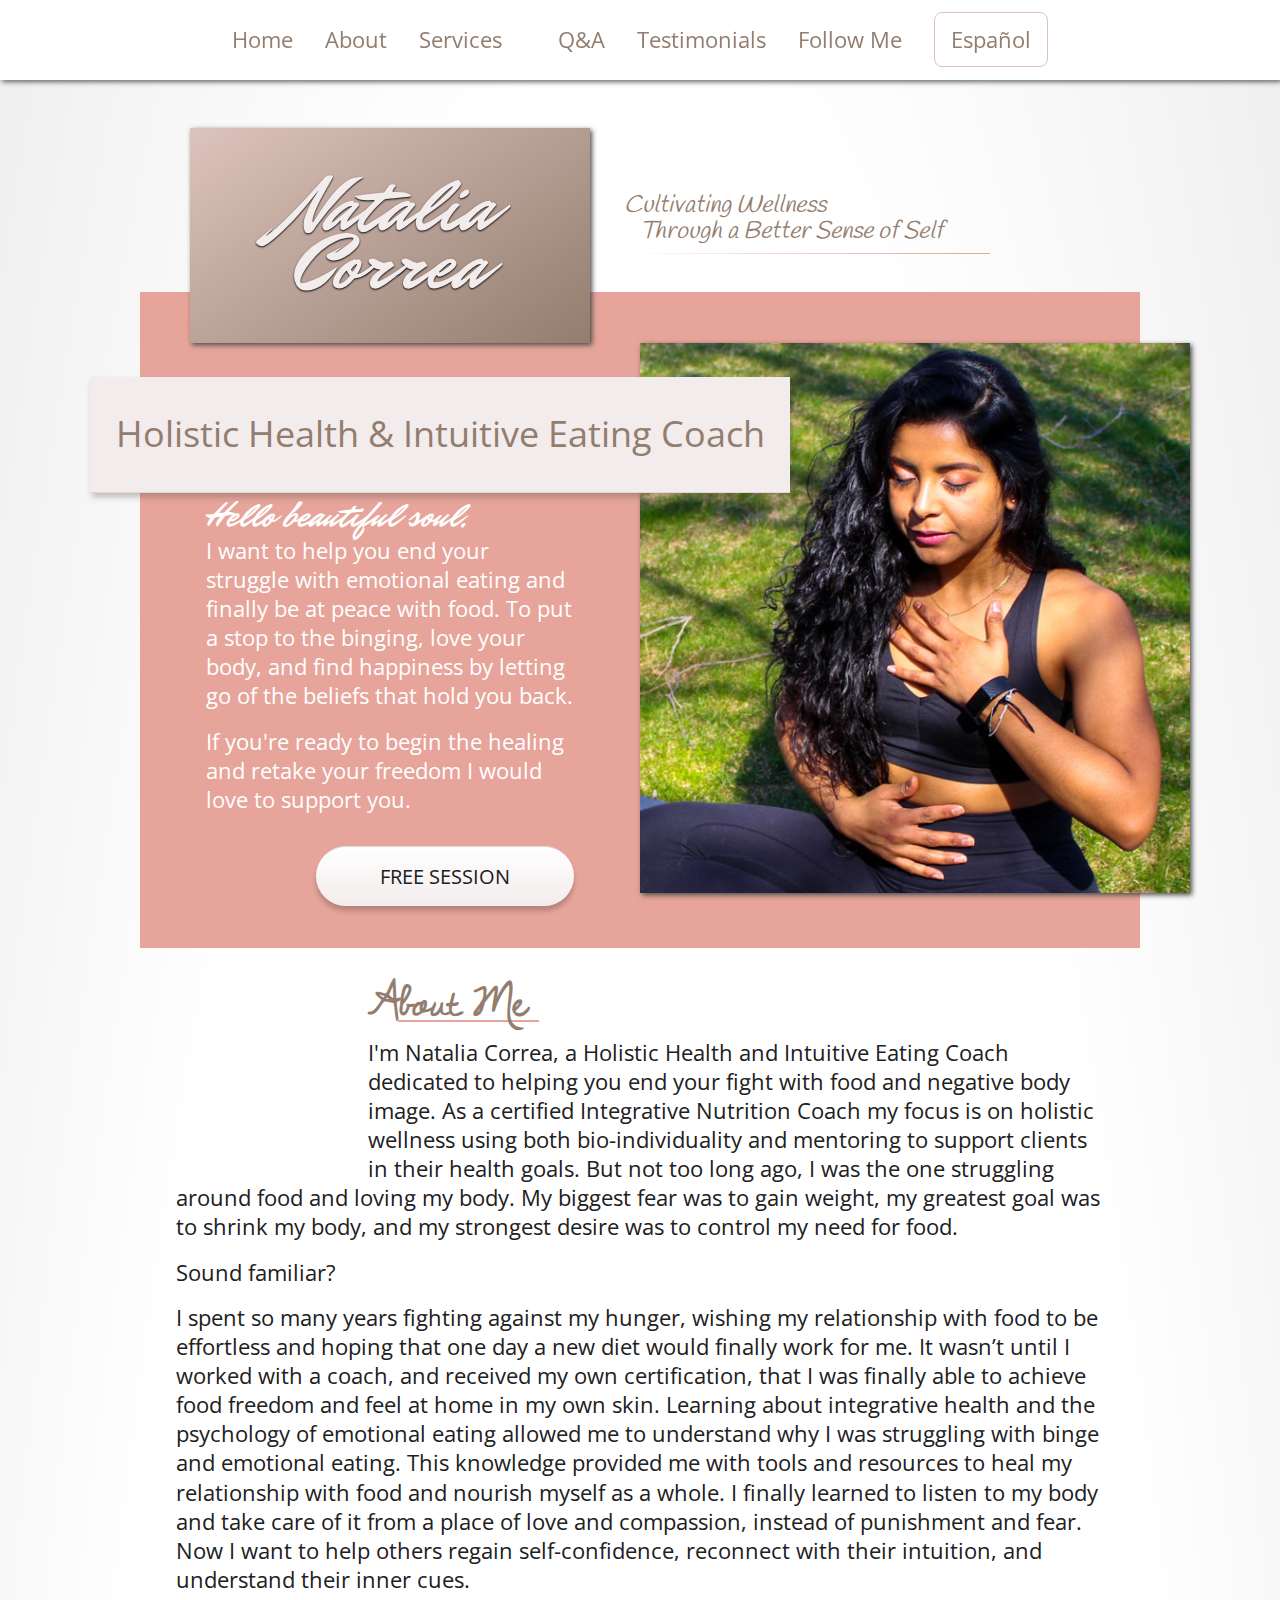
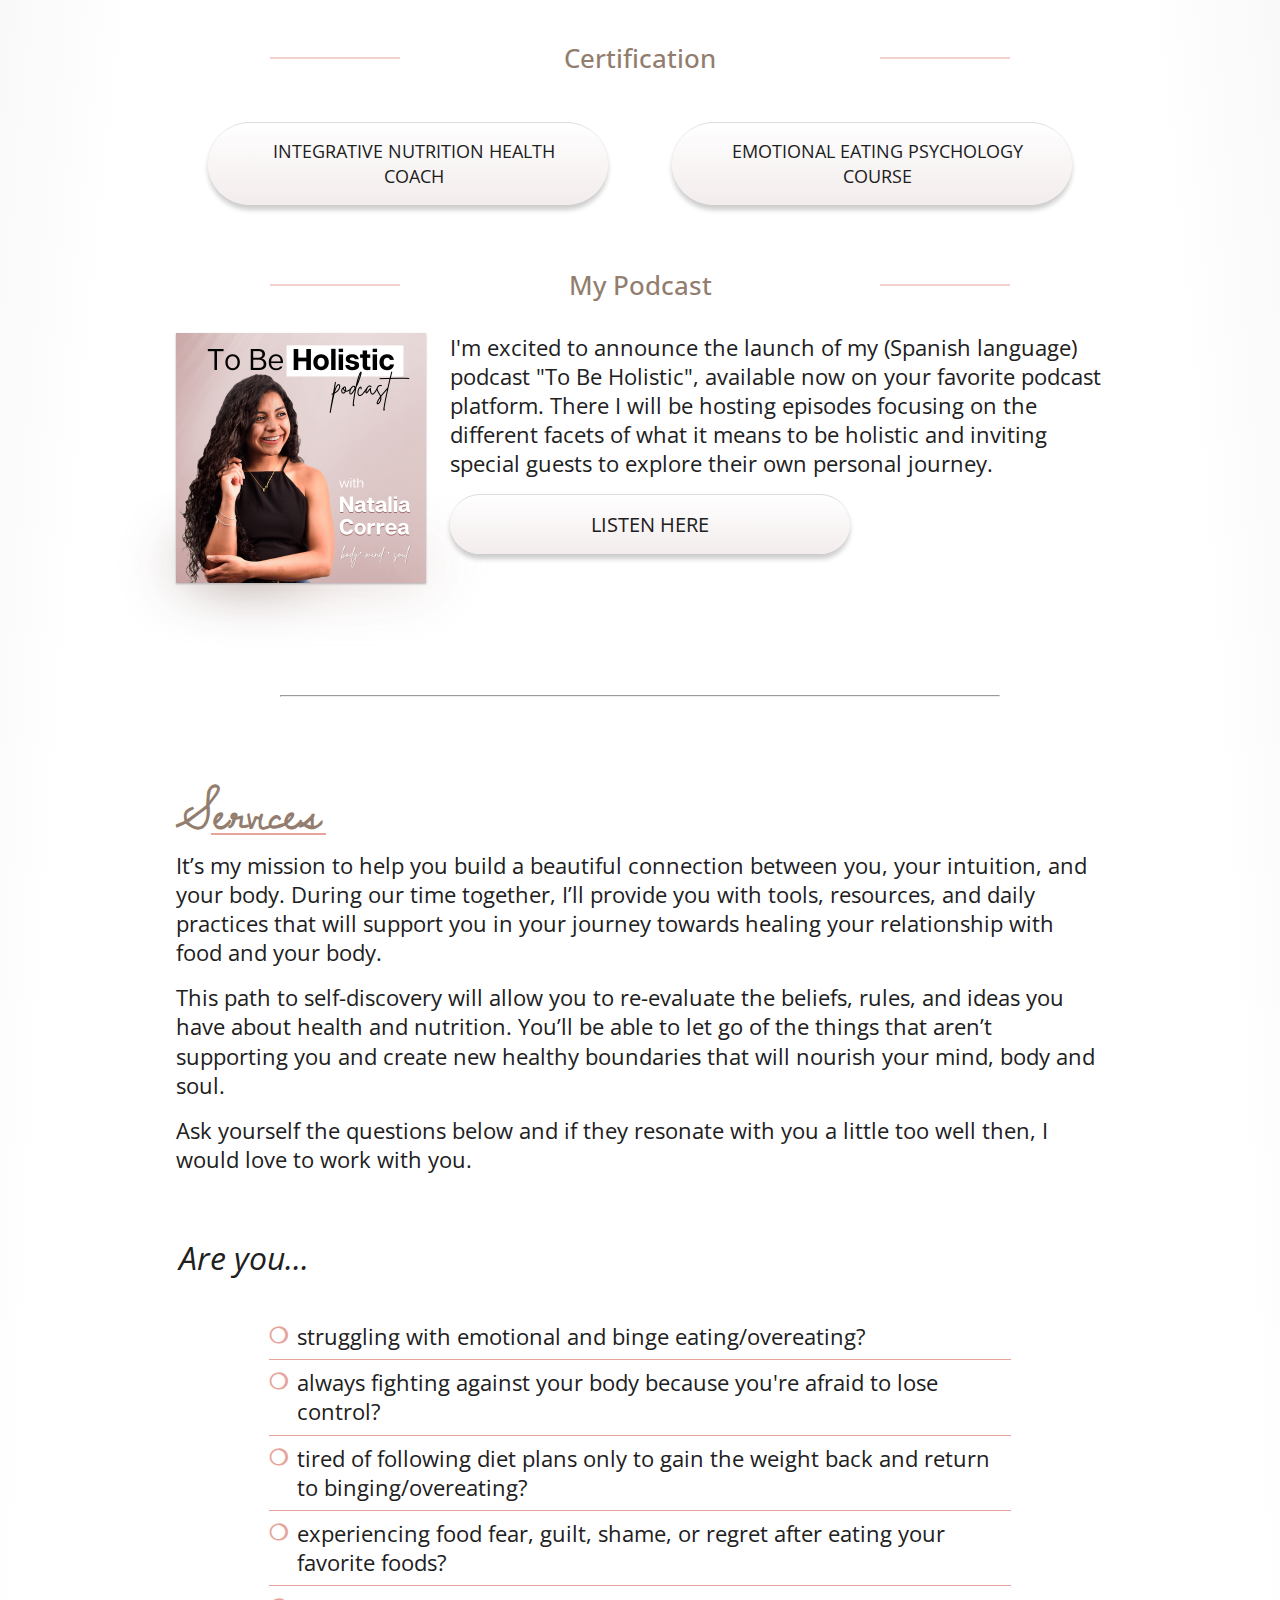
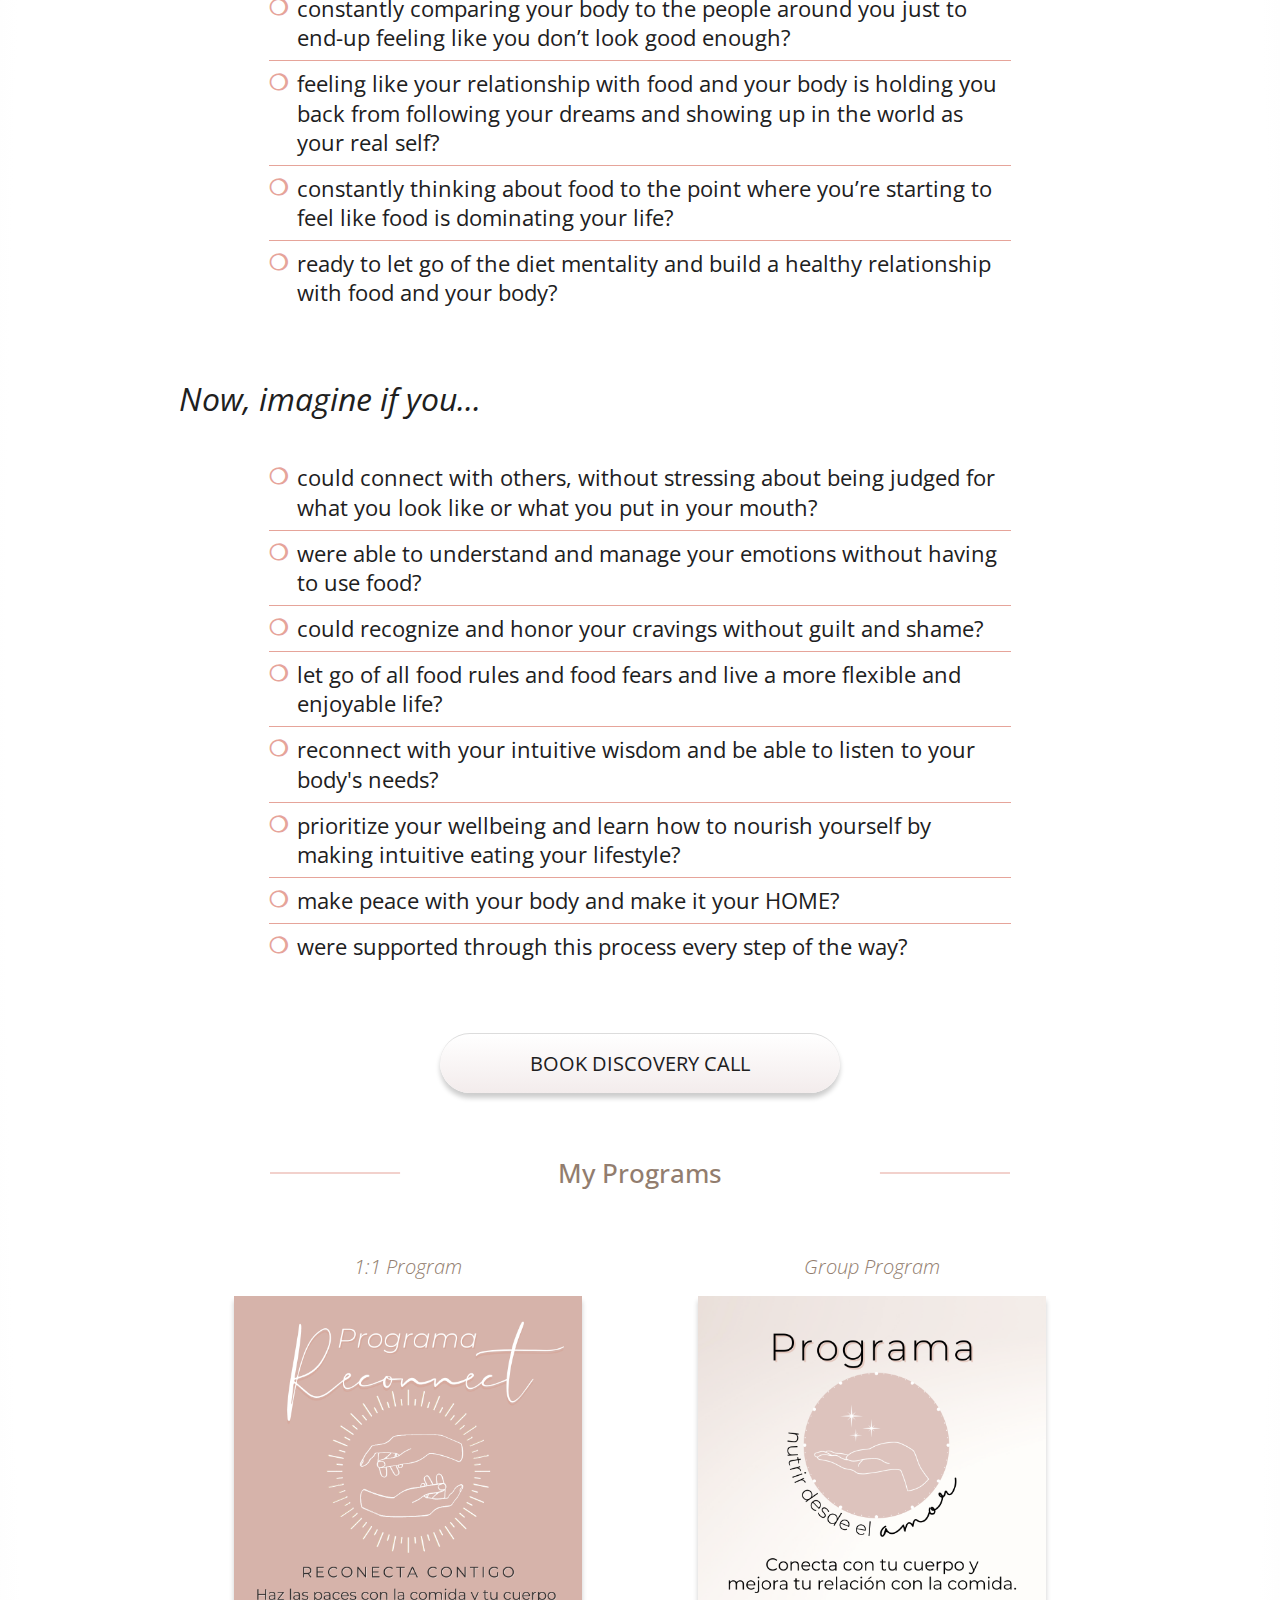
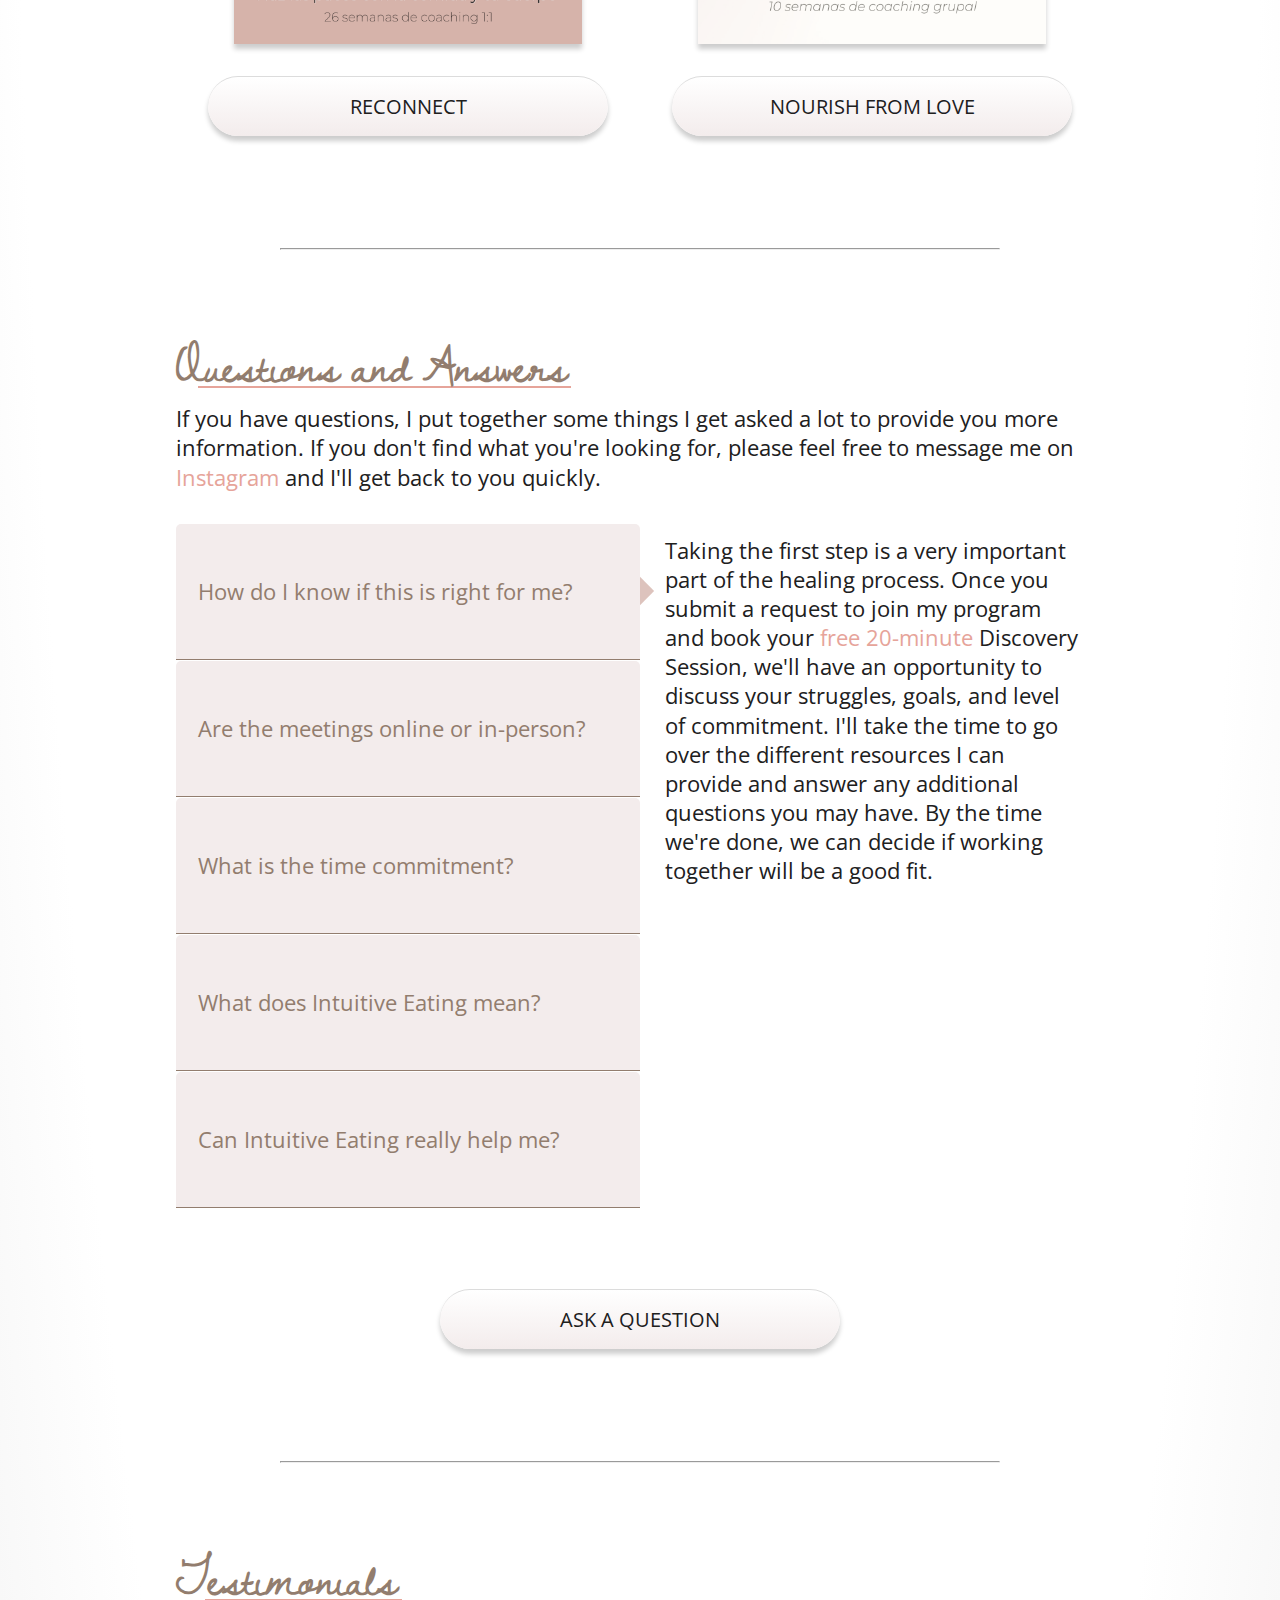
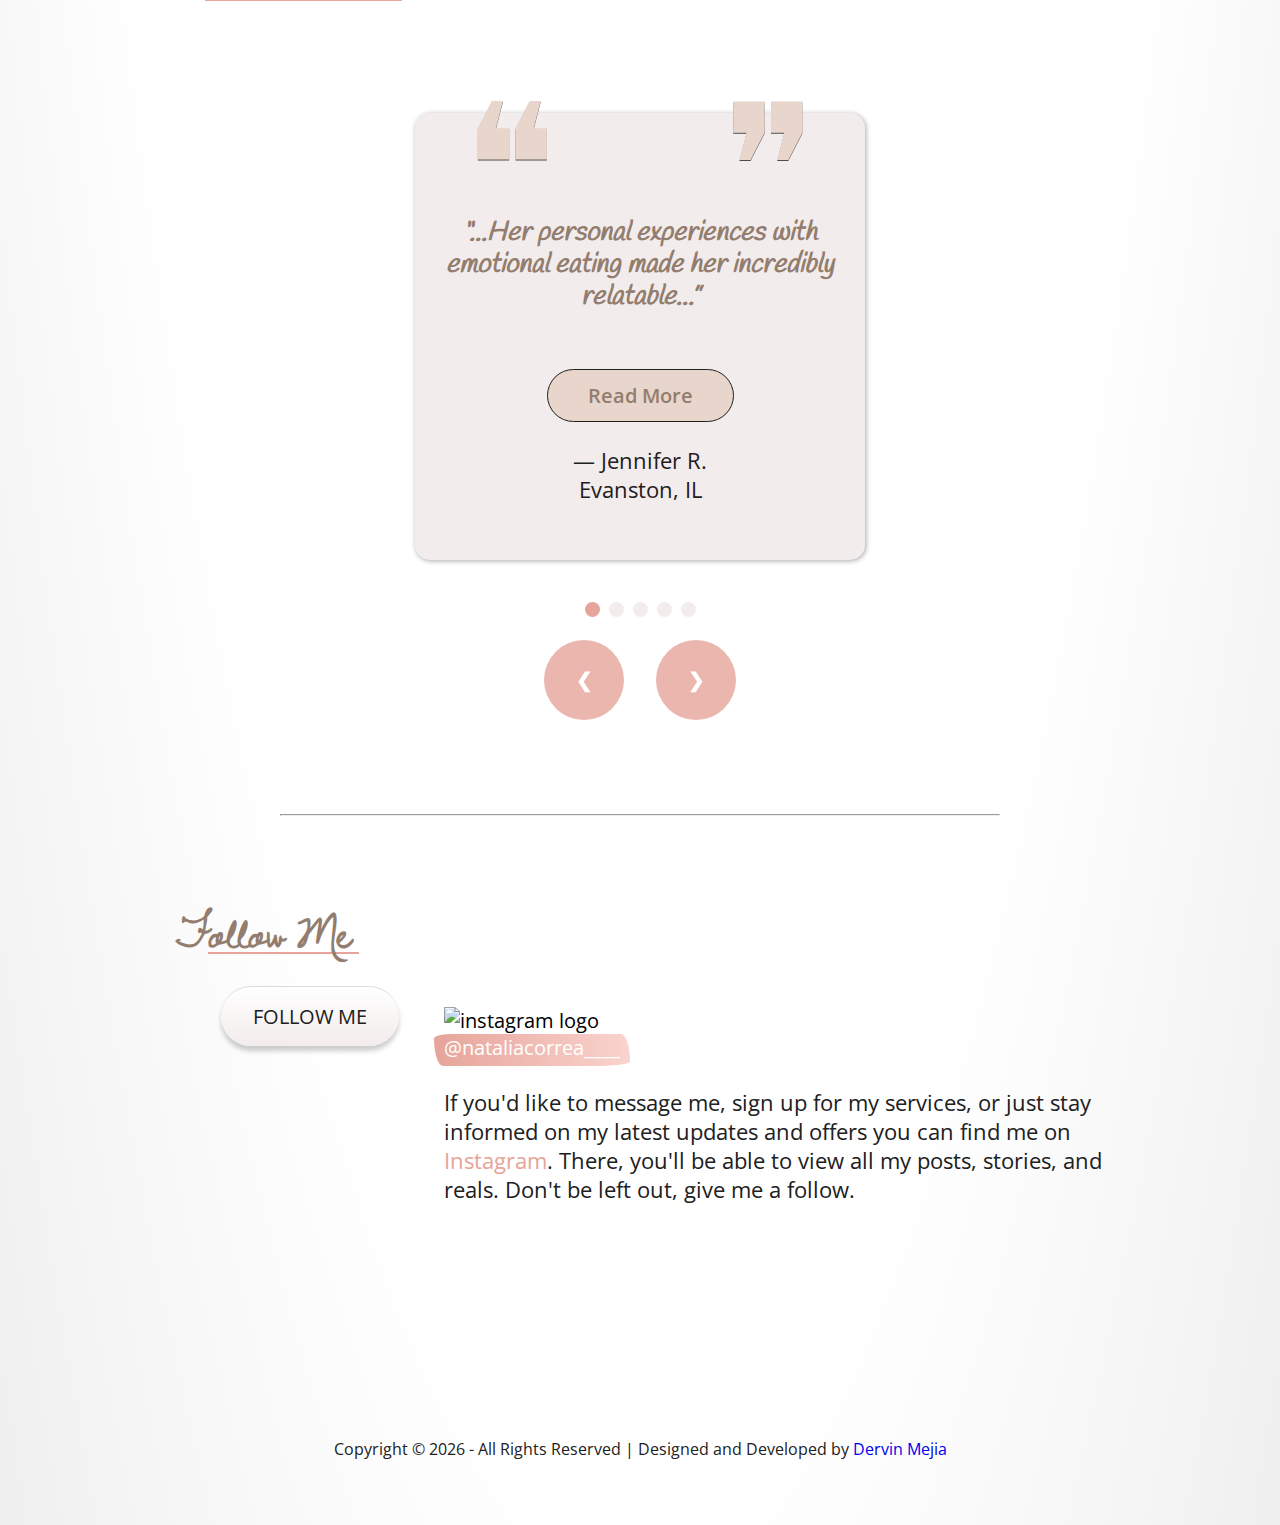
==== commit 90b28ee7: "remove incorrect content and update testimonials" ====
--- a/english.html
+++ b/english.html
@@ -119,7 +119,7 @@
 
     <main>
 
-      <section id="about" class="about-section">
+      <section id="start" class="about-section">
         <div class="bio-pic animate hide">
           <div class="animate square"></div>
           <img src="./images/bioPic.jpg" alt="Natalia Correa smiling"
@@ -419,12 +419,10 @@
                         <!-- <a class="back-arrow">Back</a> -->
                         <div class="client-testimonial">
                           <q class="full">“Natalia has a great energy about her and was exactly the
-                            sounding board I was looking
-                            for. Her personal experiences with emotional eating made her incredibly
-                            relatable, and I felt like I
-                            had a true partner in my journey. Natalia was able to offer practical,
-                            achievable steps that set me
-                            on a path to success. I highly recommend her!”
+                            sounding board I was looking for. Her personal experiences with emotional 
+                            eating made her incredibly relatable, and I felt like I had a true partner 
+                            in my journey. Natalia was able to offer practical, achievable steps that 
+                            set me on a path to success. I highly recommend her!”
                           </q>
                         </div>
                         <br>
@@ -461,16 +459,13 @@
                         <!-- <a class="back-arrow">Back</a> -->
                         <div class="client-testimonial">
                           <q class="full">Natalia is a very thoughtful, caring, knowledgeable, and
-                            understanding coach. She's been able to
-                            help me change my overall mindset around food and the role it plays in
-                            my life. She's done a
-                            fabulous job holding space for me and educating me about the mind, body,
-                            and soul connection. I have
-                            really benefited from learning about the different types of hunger and
-                            understanding how they all
-                            play a role in my life. I would recommend her to anyone who is looking
-                            to understand their body,
-                            their hunger, and their relationship with food.</q>
+                            understanding coach. She's been able to help me change my overall mindset 
+                            around food and the role it plays in my life. She's done a fabulous job 
+                            holding space for me and educating me about the mind, body, and soul connection. 
+                            I have really benefited from learning about the different types of hunger and
+                            understanding how they all play a role in my life. I would recommend her to 
+                            anyone who is looking to understand their body, their hunger, and their 
+                            relationship with food.</q>
                         </div>
                         <br>
                         <a href="#testimonials" class="read-less">Read Less</a>
@@ -482,6 +477,140 @@
                   </div>
                 </div>
               </div>
+              <div class="mySlides">
+                <div class="testimonial-item">
+                  <div class="testimonial-content">
+                    <div class="front">
+                      <span class="quotes"></span>
+                      <!-- <div class="client-image two"></div> -->
+                      <div class="front-content">
+                        <div class="client-testimonial">
+                          <q class="part">“...The Universe put this
+                          in my path to help me take back the power of my mind and my body...”</q>
+                        </div>
+                        <a class="read-more">Read More</a>
+                        <div class="client-name two">
+                          <p>&mdash; Stephy B.<br>Quito, Ecuador</p>
+                        </div>
+                      </div>
+                    </div>
+                    <div class="back">
+                      <!-- <span class="quotes"></span> -->
+                      <!-- <div class="client-image two"></div> -->
+                      <div class="back-content">
+                        <!-- <a class="back-arrow">Back</a> -->
+                        <div class="client-testimonial">
+                          <q class="full">I feel like this program appeared at the right time in my life. It seems like the Universe put this in
+                          my path to help me take back the power of my mind and my body. During this program, this question
+                          came up a lot to me. How many times have I stopped being happy because I was worried about my
+                          appearance? There I realized that I was in the right place, learning tools and practices that have
+                          completely changed my days.
+                          Before I felt very far back to regain my confidence and cultivate my self-love, but after finishing
+                          the program I feel a great change in me. I know I am on my way to being happier and really enjoying
+                          my life.
+                          In addition to the incredible content in each session, having a mentor like Nati was beautiful. The
+                          love that she puts in each of her classes is authentic support and you feel in a totally safe space.
+                          In addition, I was able to be part of a circle of beautiful and strong women, which I now consider
+                          friends. One of the best decisions he made was to be a part of this program.</q>
+                        </div>
+                        <br>
+                        <a href="#testimonials" class="read-less">Read Less</a>
+                        <div class="client-name two">
+                          <p>&mdash; Stephy B.<br>Quito, Ecuador</p>
+                        </div>
+                      </div>
+                    </div>
+                  </div>
+                </div>
+              </div>
+              <div class="mySlides">
+                <div class="testimonial-item">
+                  <div class="testimonial-content">
+                    <div class="front">
+                      <span class="quotes"></span>
+                      <!-- <div class="client-image two"></div> -->
+                      <div class="front-content">
+                        <div class="client-testimonial">
+                          <q class="part">“...Without a doubt I learned to understand my body, my
+                          emotions and love myself as I am...”</q>
+                        </div>
+                        <a class="read-more">Read More</a>
+                        <div class="client-name two">
+                          <p>&mdash; Norma D.<br>CDMX, México</p>
+                        </div>
+                      </div>
+                    </div>
+                    <div class="back">
+                      <!-- <span class="quotes"></span> -->
+                      <!-- <div class="client-image two"></div> -->
+                      <div class="back-content">
+                        <!-- <a class="back-arrow">Back</a> -->
+                        <div class="client-testimonial">
+                          <q class="full">It was 10 weeks of great personal discovery. Even though I wasn't able to be in the live sessions
+                          and interact with all of them, the recorded sessions were a good fit for me because of my time work
+                          schedule.
+                          Thank you for creating this wonderful course, without a doubt I learned to understand my body, my
+                          emotions and love myself as I am. I better understand what it is that leads me to make certain
+                          decisions in my diet, I feel like I have a new chip in my head, I feel motivated, I feel with an
+                          expanded mind and open to new things, I feel happy with the steps that I am taking in my ife.
+                          My new habits are waking up thanking, doing conscious breathing, writing in pencil and paper and the
+                          most important thing to have time and space for myself. We continue on the path learning
+                          Thank you my Nati. I wish that more people join this great project because they will discover
+                          wonderful things.</q>
+                        </div>
+                        <br>
+                        <a href="#testimonials" class="read-less">Read Less</a>
+                        <div class="client-name two">
+                          <p>&mdash; Norma D.<br>CDMX, México</p>
+                        </div>
+                      </div>
+                    </div>
+                  </div>
+                </div>
+              </div>
+              <div class="mySlides">
+                <div class="testimonial-item">
+                  <div class="testimonial-content">
+                    <div class="front">
+                      <span class="quotes"></span>
+                      <!-- <div class="client-image two"></div> -->
+                      <div class="front-content">
+                        <div class="client-testimonial">
+                          <q class="part">“...You changed my life from head to
+                          toe, infinitely grateful to you, Nati...”</q>
+                        </div>
+                        <a class="read-more">Read More</a>
+                        <div class="client-name two">
+                          <p>&mdash; Lore S.<br>CDMX, México</p>
+                        </div>
+                      </div>
+                    </div>
+                    <div class="back">
+                      <!-- <span class="quotes"></span> -->
+                      <!-- <div class="client-image two"></div> -->
+                      <div class="back-content">
+                        <!-- <a class="back-arrow">Back</a> -->
+                        <div class="client-testimonial">
+                          <q class="full">When I started this program, I hoped I could understand how to uncreate the fight I had with food
+                          but the program far exceeded the idea I had.
+                          I managed to identify and know the types of hunger, listen to my body, take breaks, feel the
+                          present, value myself, hug myself, unlock another characteristic of love; I learned to listen to
+                          myself and choose myself.
+                          I am so grateful to the universe for putting the right people on this path, grateful to Nati for
+                          putting all her magic + connection to be able to transmit it and above all for the purity of the
+                          intention with which facilitates the program, that makes it unique. You changed my life from head to
+                          toe, infinitely grateful to you, Nati.</q>
+                        </div>
+                        <br>
+                        <a href="#testimonials" class="read-less">Read Less</a>
+                        <div class="client-name two">
+                          <p>&mdash; Lore S.<br>CDMX, México</p>
+                        </div>
+                      </div>
+                    </div>
+                  </div>
+                </div>
+              </div>
 
               <div class="controls">
                 <a class="prev" onclick="plusSlides(-1)">&#10094;</a>
@@ -491,7 +620,9 @@
             <div class="dot-container">
               <span class="dot" onclick="currentSlide(1)"></span>
               <span class="dot" onclick="currentSlide(2)"></span>
-              <!-- <span class="dot" onclick="currentSlide(3)"></span> -->
+              <span class="dot" onclick="currentSlide(3)"></span>
+              <span class="dot" onclick="currentSlide(4)"></span>
+              <span class="dot" onclick="currentSlide(5)"></span>
             </div>
           </div>
         </div>
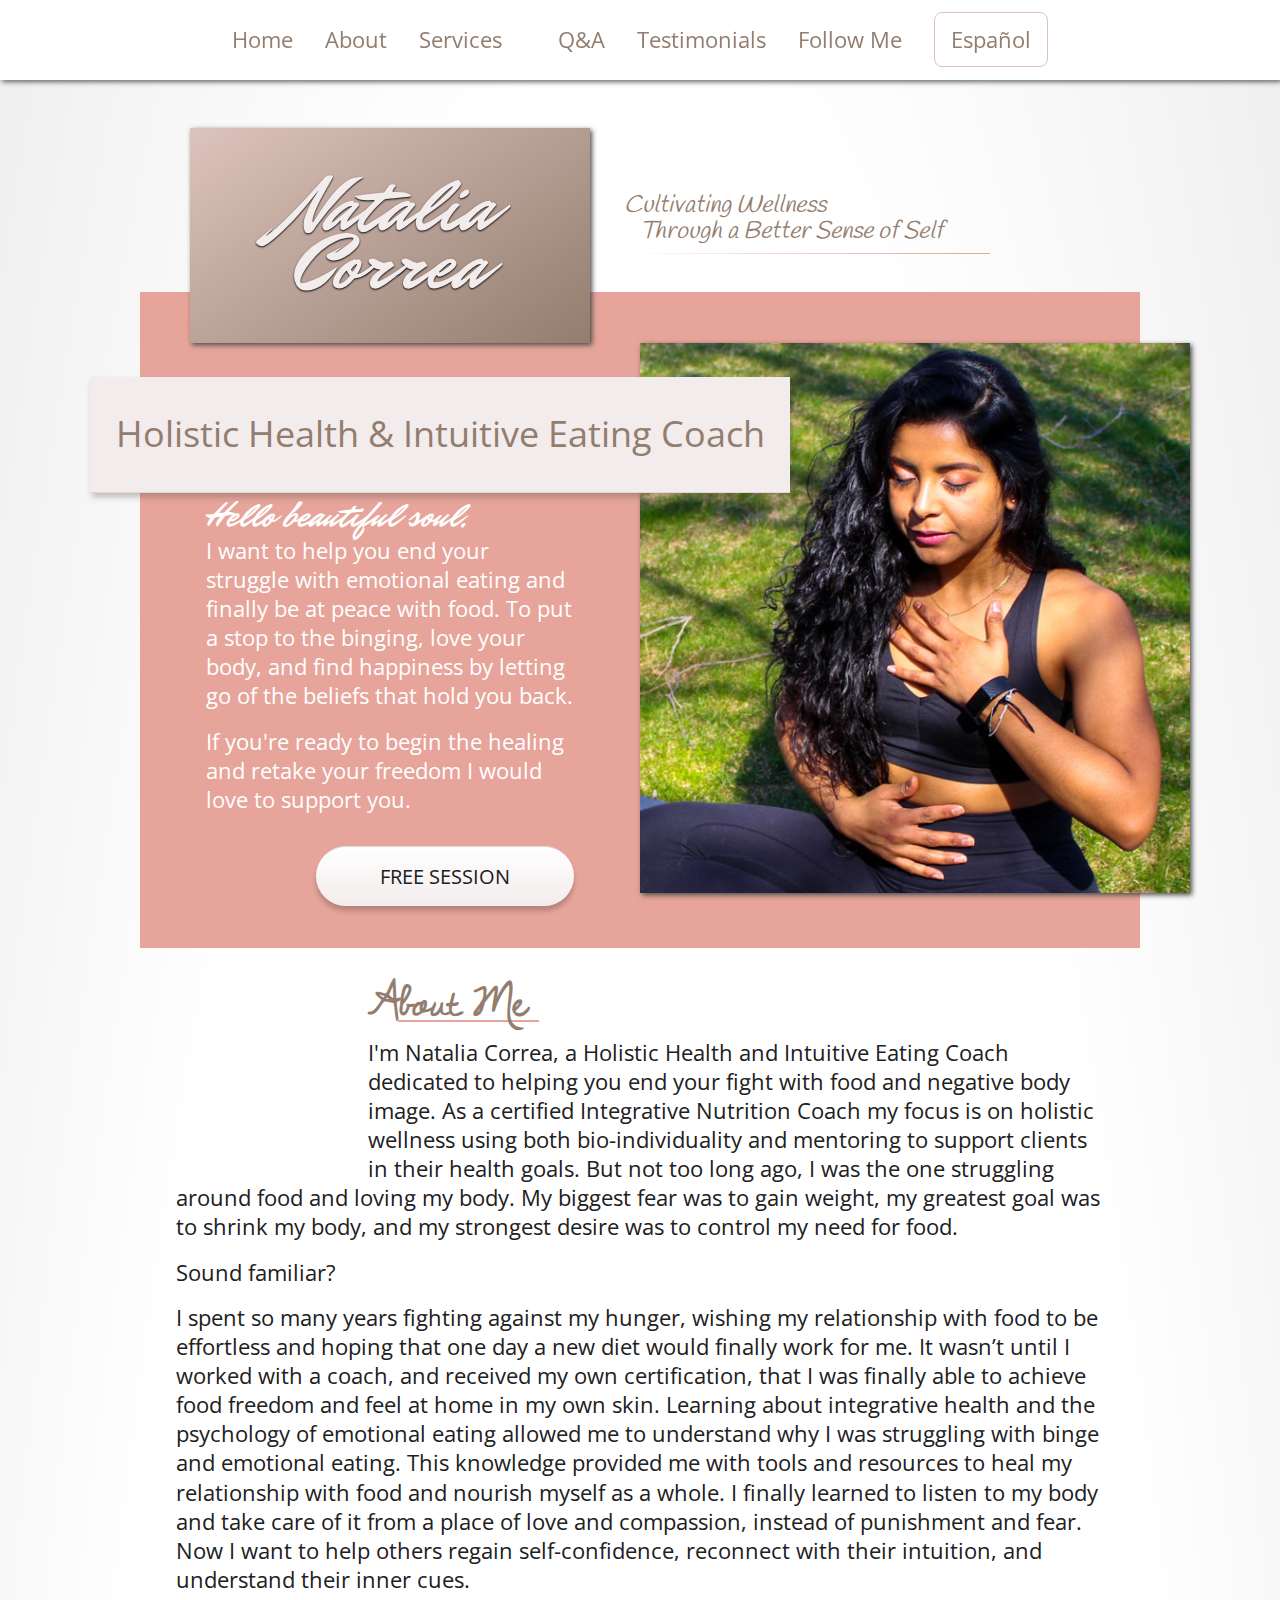
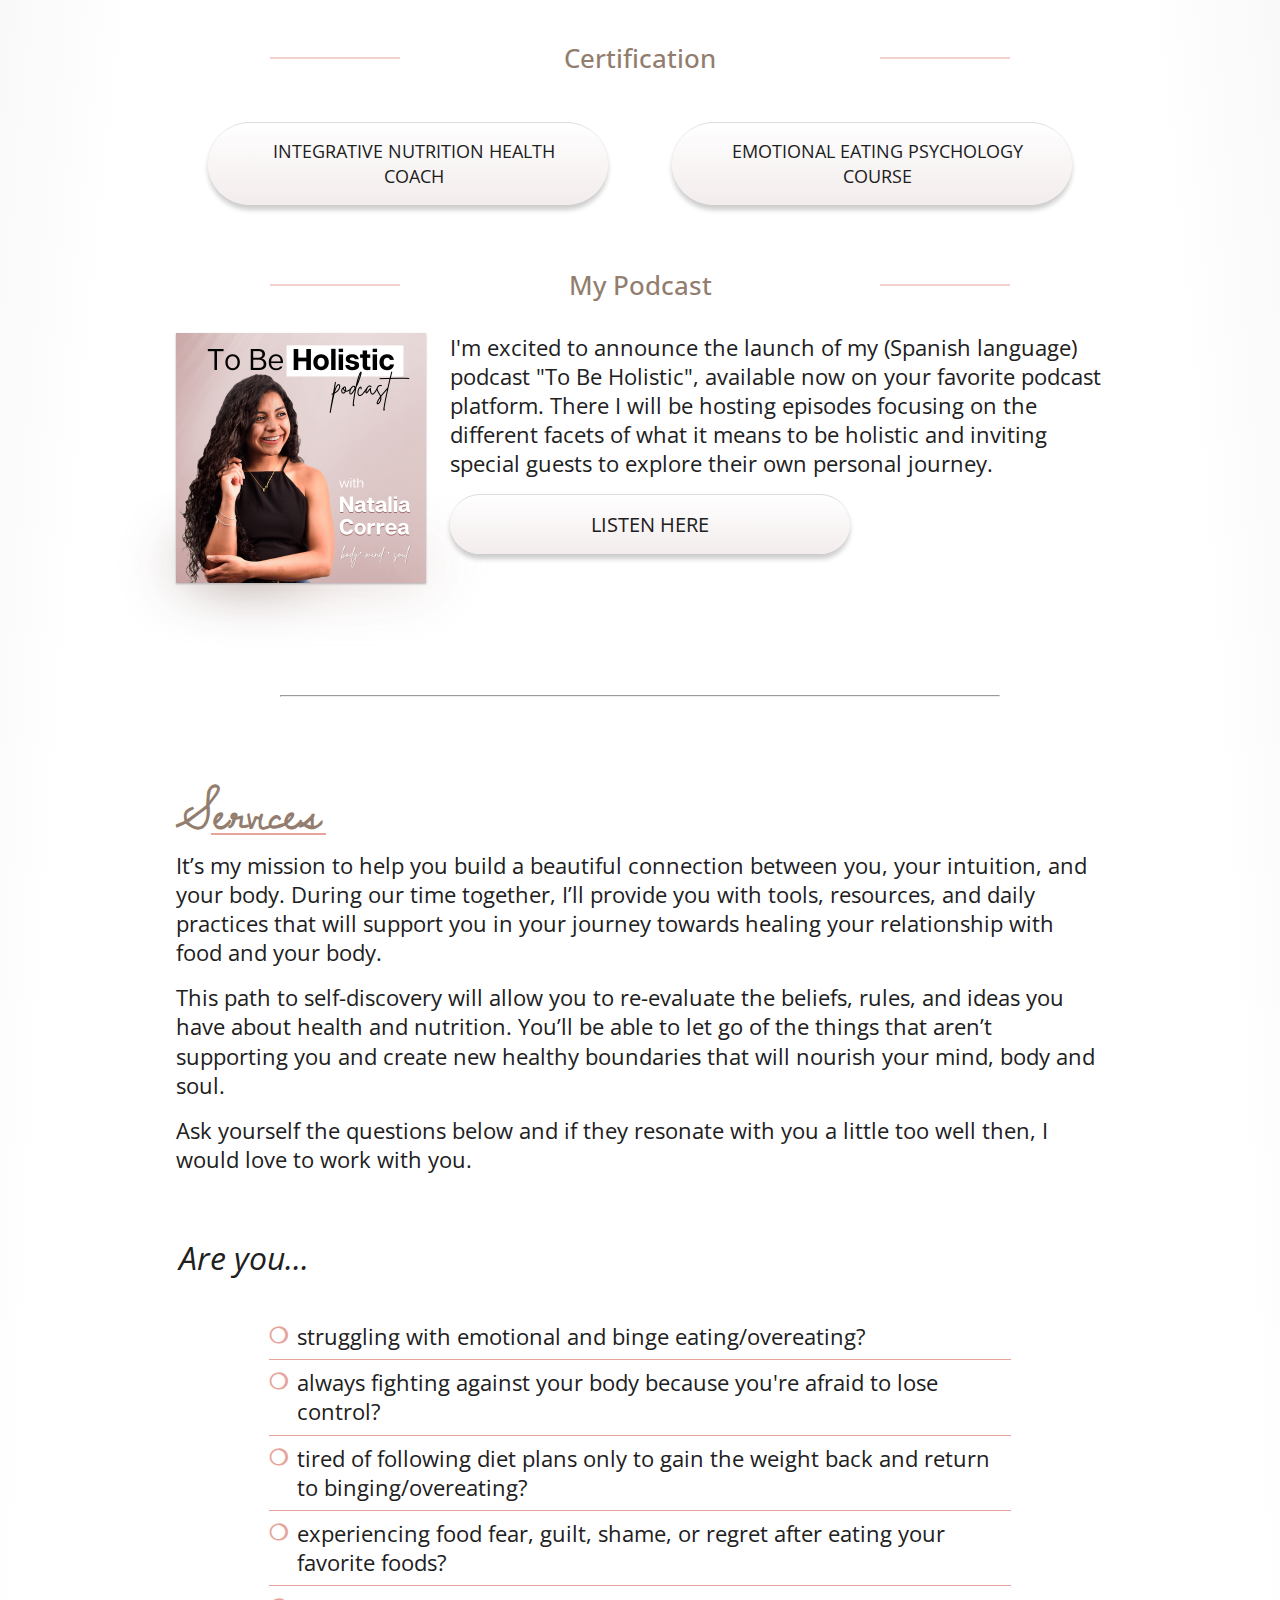
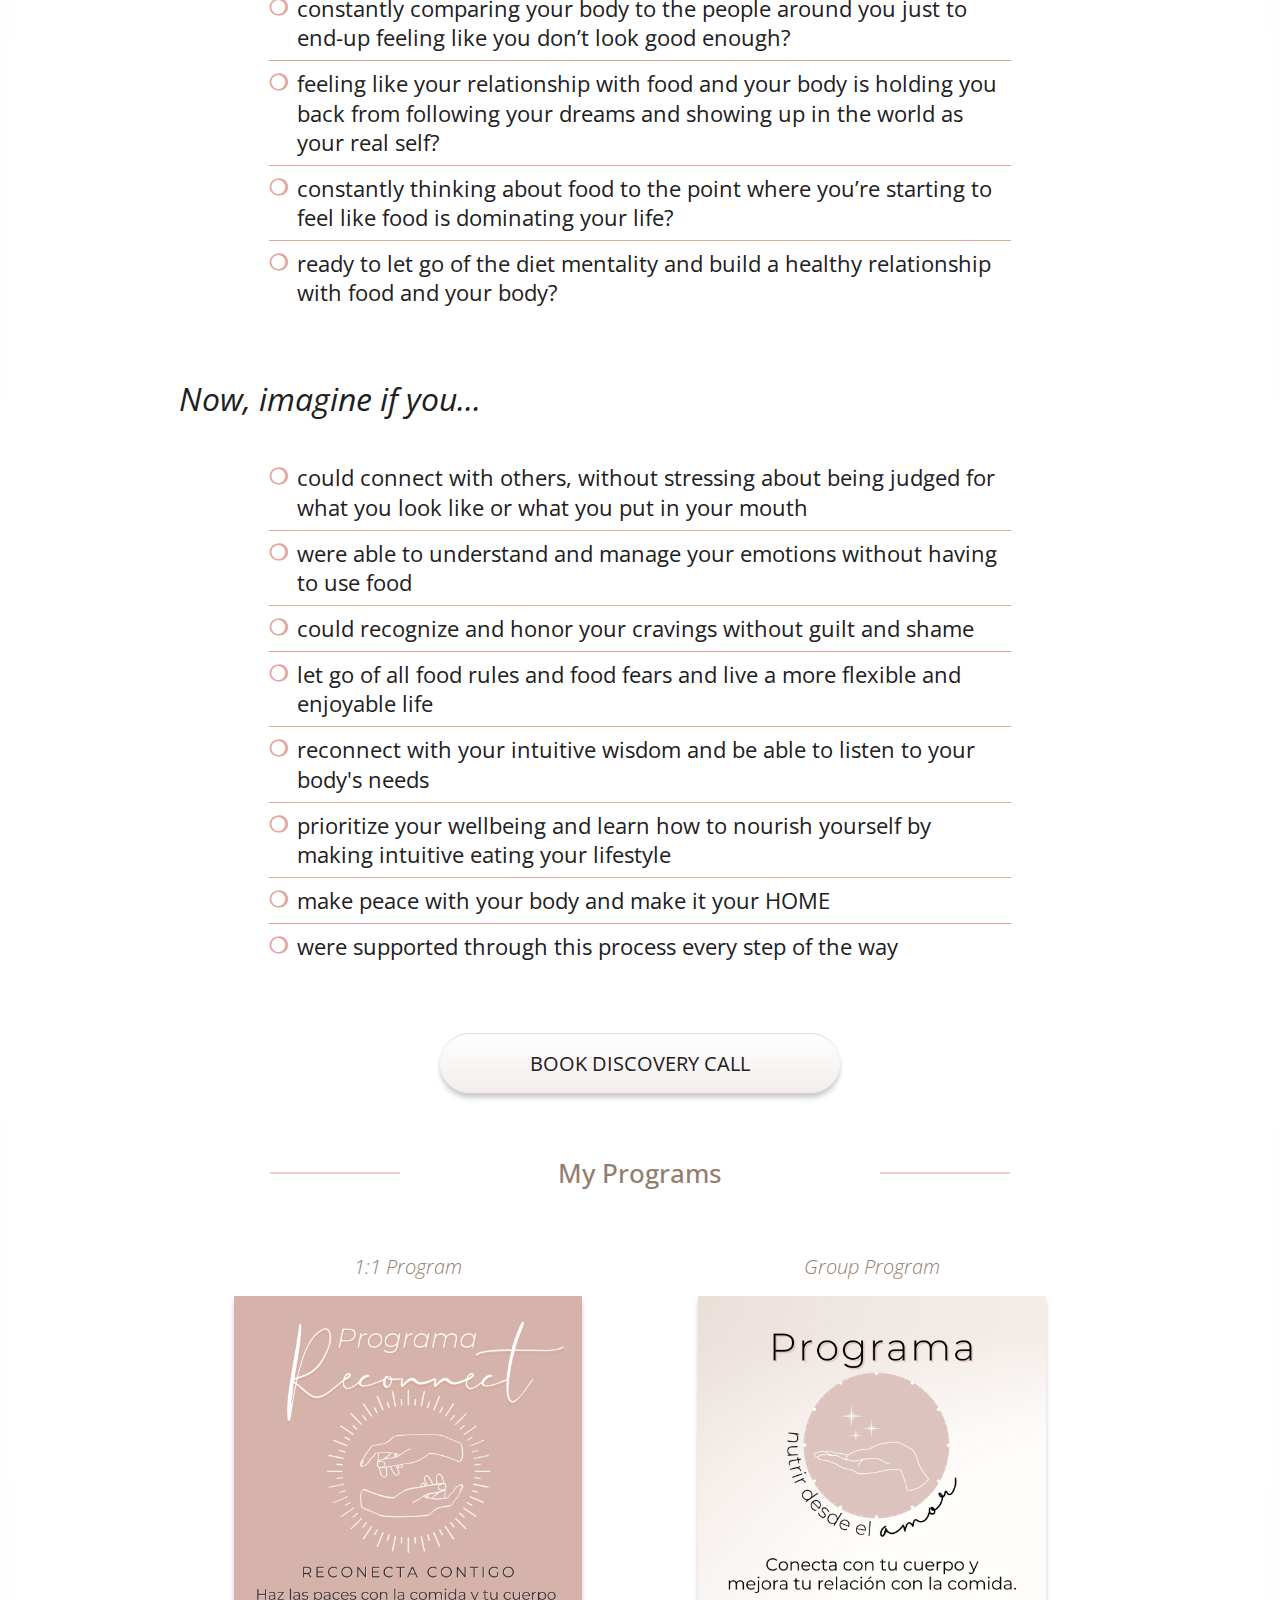
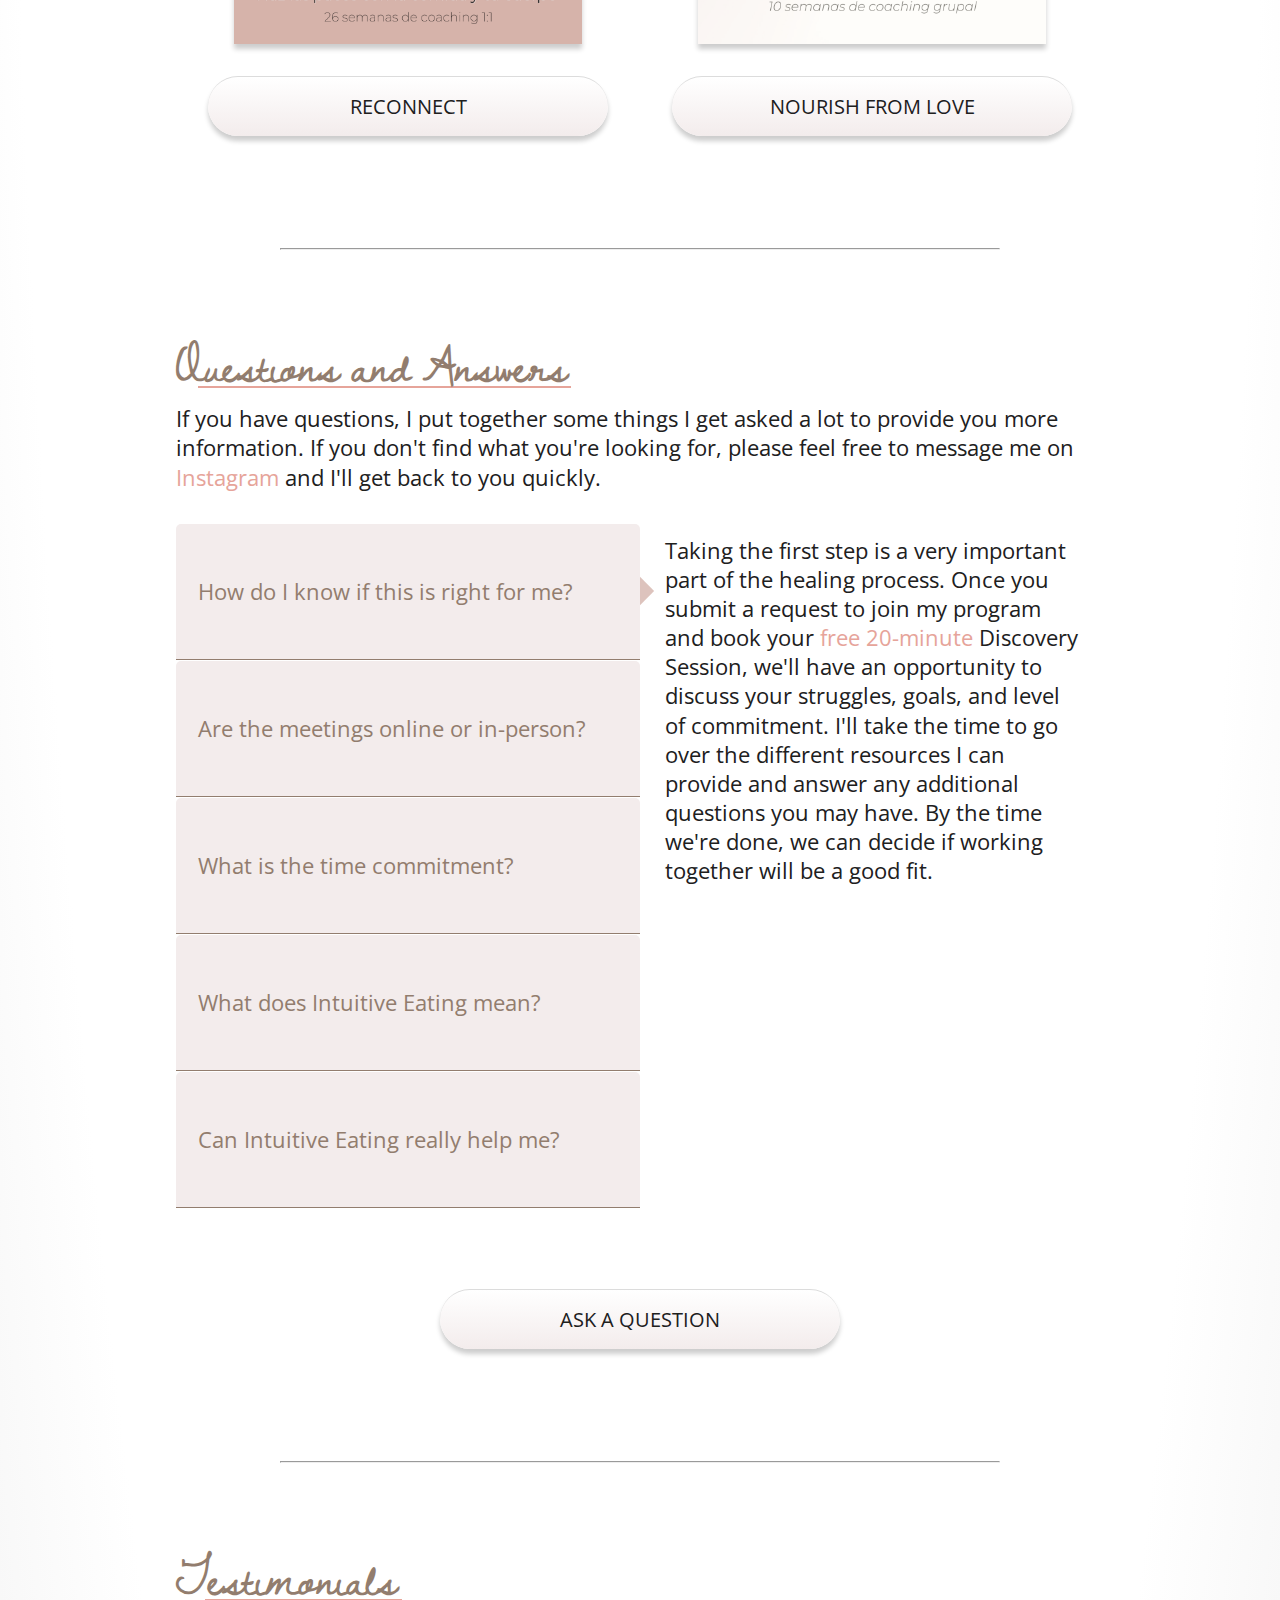
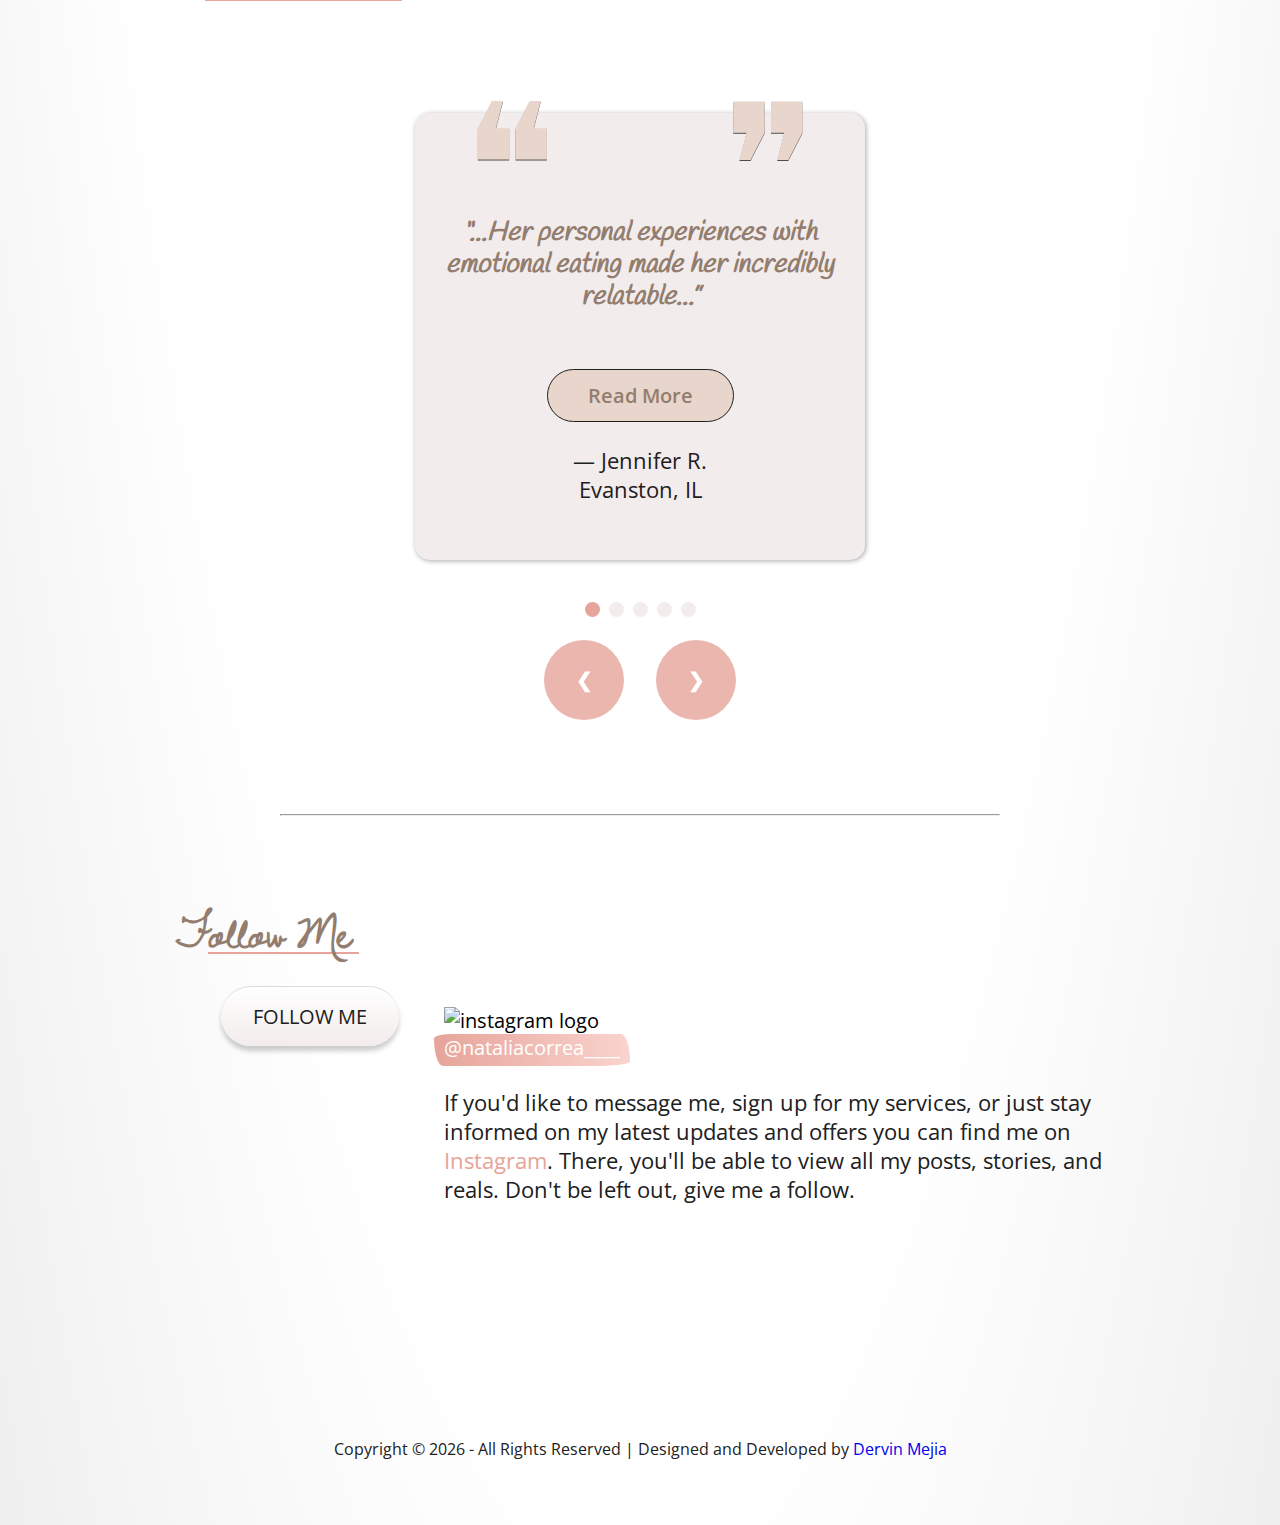
==== commit 0b94c325: "update content - remove question marks and capitals from lists" ====
--- a/english.html
+++ b/english.html
@@ -129,34 +129,21 @@
         <div class="item-container">
           <div class="content">
             <h2>About Me</h2>
-            <p>I'm Natalia Correa, a Holistic Health and Intuitive Eating Coach dedicated to helping
-              you end your
-              fight with food and negative body image. As a certified Integrative Nutrition Coach my
-              focus is on
-              holistic wellness using both bio-individuality and mentoring to support clients in
-              their health goals.
-              But not too long ago, I was the one struggling around food and loving my body. My
-              biggest
-              fear was to gain weight, my greatest goal was to shrink my body, and my strongest
-              desire was to control
+            <p>I'm Natalia Correa, a Holistic Health and Intuitive Eating Coach dedicated to helping you end your
+              fight with food and negative body image. As a certified Integrative Nutrition Coach my focus is on
+              holistic wellness using both bio-individuality and mentoring to support clients in their health goals.
+              But not too long ago, I was the one struggling around food and loving my body. My biggest
+              fear was to gain weight, my greatest goal was to shrink my body, and my strongest desire was to control
               my need for food.</p>
             <p>Sound familiar?</p>
-            <p>I spent so many years fighting against my hunger, wishing my relationship with food
-              to be effortless
-              and hoping that one day a new diet would finally work for me. It wasn’t until I worked
-              with a coach,
-              and received my own certification, that I was finally able to achieve food freedom and
-              feel
-              at home in my own skin. Learning about integrative health and the psychology of
-              emotional eating allowed
-              me to understand why I was struggling with binge and emotional eating. This knowledge
-              provided me with
-              tools and resources to heal my relationship with food and nourish myself as a whole. I
-              finally learned to
-              listen to my body and take care of it from a place of love and compassion, instead of
-              punishment and
-              fear. Now I want to help others regain self-confidence, reconnect with their
-              intuition, and
+            <p>I spent so many years fighting against my hunger, wishing my relationship with food to be effortless
+              and hoping that one day a new diet would finally work for me. It wasn’t until I worked with a coach,
+              and received my own certification, that I was finally able to achieve food freedom and feel
+              at home in my own skin. Learning about integrative health and the psychology of emotional eating allowed
+              me to understand why I was struggling with binge and emotional eating. This knowledge provided me with
+              tools and resources to heal my relationship with food and nourish myself as a whole. I finally learned to
+              listen to my body and take care of it from a place of love and compassion, instead of punishment and
+              fear. Now I want to help others regain self-confidence, reconnect with their intuition, and
               understand their inner cues.</p>
 
             <h3 class="animate fff expand">Certification</h3>
@@ -245,19 +232,16 @@
               <span class="animate highlight-dark"><span class="animate highlight-text">Now, imagine
                   if you...</span></span>
               <li>could connect with others, without stressing about being judged for what you look
-                like or
-                what you put in your mouth?</li>
-              <li>were able to understand and manage your emotions without having to use food?</li>
-              <li>could recognize and honor your cravings without guilt and shame?</li>
+                like or what you put in your mouth</li>
+              <li>were able to understand and manage your emotions without having to use food</li>
+              <li>could recognize and honor your cravings without guilt and shame</li>
               <li>let go of all food rules and food fears and live a more flexible and enjoyable
-                life?</li>
-              <li>reconnect with your intuitive wisdom and be able to listen to your body's needs?
-              </li>
+                life</li>
+              <li>reconnect with your intuitive wisdom and be able to listen to your body's needs</li>
               <li>prioritize your wellbeing and learn how to nourish yourself by making intuitive
-                eating your
-                lifestyle?</li>
-              <li>make peace with your body and make it your HOME?</li>
-              <li>were supported through this process every step of the way?</li>
+                eating your lifestyle</li>
+              <li>make peace with your body and make it your HOME</li>
+              <li>were supported through this process every step of the way</li>
             </ul>
 
             <a href="https://calendly.com/natalia_correa/discovery-call" target="_blank"
